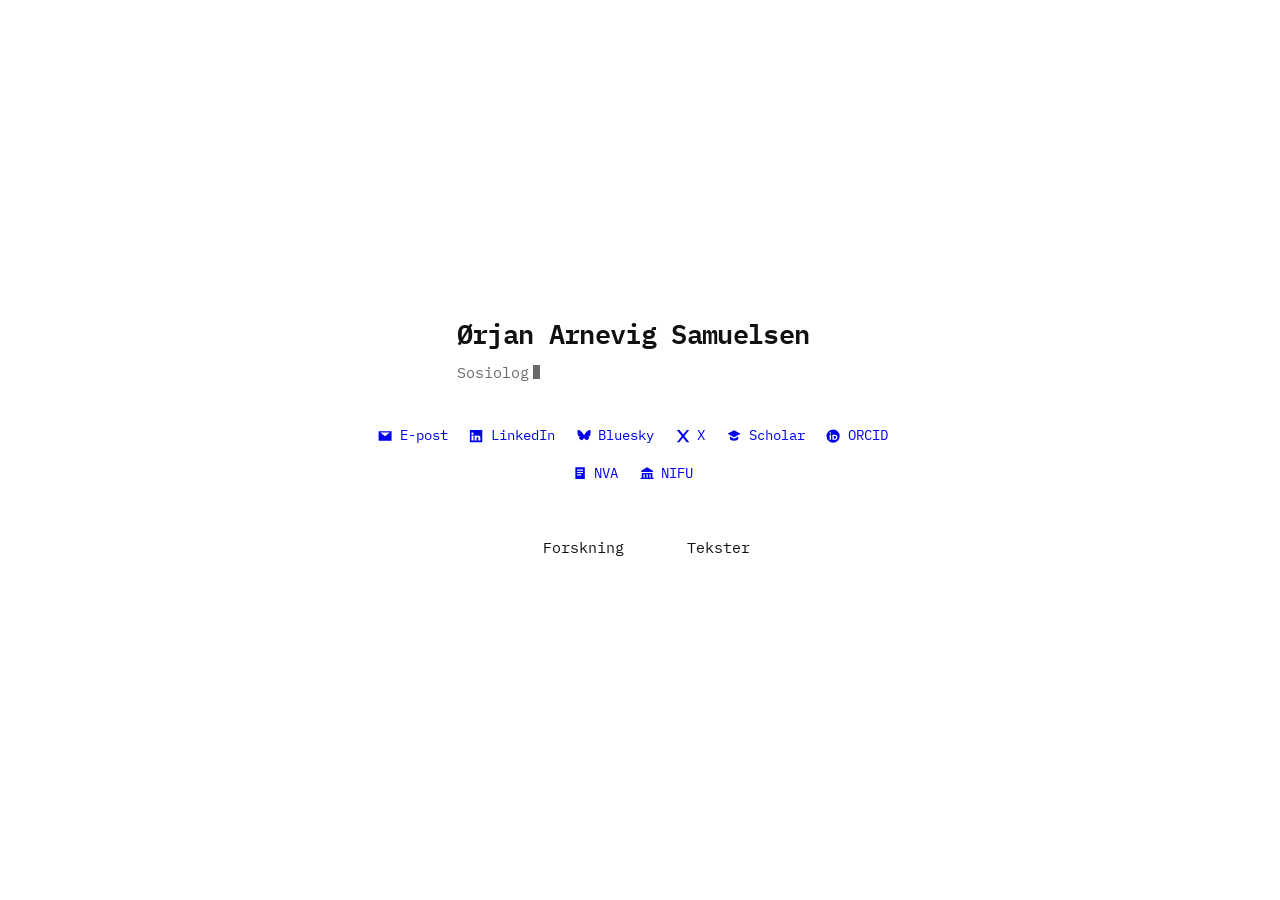
==== index.html @ 465e3c56 "Legg til nettsiden" ====
<!DOCTYPE html>
<html lang="no">
<head>
<meta charset="utf-8">
<meta name="viewport" content="width=device-width, initial-scale=1">
<meta name="color-scheme" content="light only">
<title>Ørjan Arnevig Samuelsen</title>
<meta name="description" content="Sosiolog. Forsker ved NIFU på skoleledelse, arbeidsmiljø i skolen og surveymetode.">

<link rel="preconnect" href="https://fonts.googleapis.com">
<link rel="preconnect" href="https://fonts.gstatic.com" crossorigin>
<link href="https://fonts.googleapis.com/css2?family=IBM+Plex+Mono:wght@400;500;600&display=swap" rel="stylesheet">

<style>
:root{
  color-scheme: light only;
  --papir: #ffffff;
  --blekk: #111111;
  --gra:   #6a6a6a;
  --bla:   #0000ee;
  --strek: #dcdcdc;
  --mono:  'IBM Plex Mono', ui-monospace, 'SFMono-Regular', Menlo, Consolas, monospace;
}

*{ box-sizing:border-box }

html, body{
  background:var(--papir) !important;
  color:var(--blekk) !important;
}
@media (prefers-color-scheme: dark){
  html, body{ background:var(--papir) !important; color:var(--blekk) !important }
  h1, p, .trigger{ color:var(--blekk) !important }
}
html{
  -webkit-text-size-adjust:100%;
  scrollbar-gutter:stable;   /* plassen til rullefeltet står alltid av, så
                                 innholdet ikke rykker sidelengs når det
                                 skrus av og på under bevegelsen */
}

body{
  margin:0;
  font-family:var(--mono);
  font-size:15px;
  line-height:1.7;
}

/* ---- Scenen ---- */
.stage{
  max-width:38em;
  margin:0 auto;
  padding:0 1.25rem 5rem;
  padding-top:calc(50vh - 9em);
  text-align:center;
  overflow:hidden;
  transition:padding-top .68s cubic-bezier(.19,.72,.22,1);
}
.stage.open{ padding-top:2.5rem }

/* Skinnen holder forsiden og teksten i samme kolonne.
   Når en tekst åpnes, flyttes hele kolonnen opp som ett stykke:
   forsiden går ut over kanten, teksten kommer opp i stedet. */
.rail{
  transition:transform .62s cubic-bezier(.5,.02,.3,1);
  will-change:transform;
}

/* ---- Tittelen ---- */
.masthead{ display:inline-block; text-align:left }

h1{
  font-size:21px;
  font-weight:600;
  letter-spacing:-.025em;
  line-height:1.35;
  margin:0;
}

.sub{
  font-size:14px;
  font-weight:400;
  color:var(--gra);
  margin:.55em 0 0;
}

.cursor{
  display:inline-block;
  width:.5em; height:.95em;
  background:var(--gra);
  vertical-align:-.12em;
  margin-left:.25em;
  animation:blink 1.1s steps(1) infinite;
}
@keyframes blink{ 50%{ opacity:0 } }

@media (min-width:560px){
  h1{ font-size:27px }
  .sub{ font-size:15px }
}

/* ---- Lenkerad ---- */
.links{
  margin:2.9em 0 0;
  padding:0;
  list-style:none;
  display:flex;
  flex-wrap:wrap;
  justify-content:center;
  gap:.9em 1.6em;
  font-size:13.5px;
}
.links a{
  color:var(--bla);
  text-decoration:none;
  display:inline-flex;
  align-items:center;
  gap:.55em;
  border-bottom:1px solid transparent;
}
.links a:visited{ color:var(--bla) }
@media (hover:hover){ .links a:hover{ border-bottom-color:var(--bla) } }
.links a:focus-visible{ outline:1px dotted var(--bla); outline-offset:3px }

.mark{ width:1.05em; height:1.05em; display:block; flex:none; fill:var(--bla) }

/* ---- Menyvalgene ---- */
.actions{
  margin:3.2em 0 0;
  padding:0;
  list-style:none;
  display:flex;
  flex-wrap:wrap;
  justify-content:center;
  gap:.8em 2.4em;
  font-size:15px;
}

.trigger{
  background:none;
  border:0;
  padding:0 0 0 1.8em;
  font:inherit;
  color:var(--blekk);
  cursor:pointer;
  position:relative;
}
.trigger::before{
  content:"\25B6";
  position:absolute;
  left:0;
  font-size:.78em;
  top:.2em;
  color:var(--bla);
  opacity:0;
  transition:opacity .12s;
}
.trigger[aria-expanded="true"]::before{ opacity:1 }
.trigger:focus-visible::before{ opacity:1 }
@media (hover:hover){ .trigger:hover::before{ opacity:1 } }
.trigger:focus-visible{ outline:1px dotted var(--blekk); outline-offset:4px }

/* ---- Panelene ---- */
.panel{
  display:none;
  opacity:0;
  transform:translateY(6px);
  transition:opacity .5s .12s, transform .5s .12s;
  padding-top:3em;
  text-align:left;
}
.panel.showing{ display:block }
.panel.shown{ opacity:1; transform:none }

.panel p{ margin:0 0 1.1em; max-width:60ch }
.panel a{ color:var(--bla) }
.panel a:visited{ color:#551a8b }

hr{ border:0; border-top:1px solid var(--strek); margin:0 0 2.6em }

.pub{ margin:0 0 1.4em }
.pub .t{ margin:0 }
.pub .m{ margin:0; color:var(--gra); font-size:13px }

/* Knapp som ser ut som en lenke. Brukes til tekster som ligger her,
   fordi en ekte lenke fanges opp av enkelte appvisninger. */
.lenke{
  background:none;
  border:0;
  padding:0;
  font:inherit;
  color:var(--bla);
  text-decoration:underline;
  cursor:pointer;
  text-align:left;
}
.lenke:focus-visible{ outline:1px dotted var(--bla); outline-offset:2px }

/* ---- Leseren: teksten overtar siden ---- */
.reader{
  display:none;
  text-align:left;
  padding-top:2.5rem;
}
.reader.vises{ display:block }

.tilbake{
  background:none;
  border:0;
  padding:0;
  font:inherit;
  font-size:13.5px;
  color:var(--bla);
  cursor:pointer;
  margin:0 0 3em;
}
.tilbake:hover{ text-decoration:underline }

.tekst{ display:none }
.tekst.vises{ display:block }

.tekst h2:focus{ outline:none }
.tekst h2{
  font-size:20px;
  font-weight:600;
  letter-spacing:-.02em;
  line-height:1.4;
  margin:0 0 .5em;
}
.tekst .kilde{
  color:var(--gra);
  font-size:13px;
  margin:0 0 2.6em;
}
.tekst p{ margin:0 0 1.2em; font-size:15.5px; line-height:1.85; max-width:34em }
.tekst .ingress{ font-weight:500 }

.tekst h3{
  font-size:15.5px;
  font-weight:600;
  margin:2.8em 0 1.1em;
  max-width:34em;
}

.tekst blockquote{
  margin:1.8em 0;
  padding-left:1.2em;
  border-left:2px solid var(--strek);
  color:var(--gra);
  max-width:34em;
}
.tekst blockquote p{ margin:0 }

.tekst sup{ font-size:.7em; vertical-align:super; line-height:0 }

.tekst .fot{
  margin-top:3em;
  padding-top:1.6em;
  border-top:1px solid var(--strek);
  max-width:34em;
}
.tekst .fot p{ font-size:13px; line-height:1.7; color:var(--gra); margin:0 0 .6em }
.tekst p:last-child{ margin-bottom:0 }

@media (prefers-reduced-motion:reduce){
  *{ animation:none !important; transition:none !important }
}
</style>
</head>
<body>

<main class="stage" id="stage">

  <div class="rail" id="rail">

  <!-- ============ FORSIDEN ============ -->
  <div class="forside" id="forside">

    <div class="masthead">
      <h1>Ørjan Arnevig Samuelsen</h1>
      <p class="sub">Sosiolog<span class="cursor"></span></p>
    </div>

    <ul class="links">

      <li><a href="mailto:samueelsen@gmail.com">
        <svg class="mark" viewBox="0 0 24 24" aria-hidden="true" fill-rule="evenodd">
          <path d="M1 4h22v16H1V4zm2.9 2L12 12.4 20.1 6H3.9z"/>
        </svg>
        E-post</a></li>

      <li><a href="https://www.linkedin.com/in/orjansamuelsen/" target="_blank" rel="noopener noreferrer">
        <svg class="mark" viewBox="0 0 24 24" aria-hidden="true" fill-rule="evenodd">
          <path d="M1.5 1.5h21v21h-21zM5.9 5.8a2 2 0 100 4 2 2 0 000-4zM4.2 11h3.5v8.4H4.2zm5.3 0h3.3v1.2c.5-.9 1.5-1.4 2.7-1.4 2.3 0 3.8 1.5 3.8 4v4.6h-3.5v-4.1c0-1.2-.5-1.8-1.4-1.8s-1.5.7-1.5 1.8v4.1H9.5z"/>
        </svg>
        LinkedIn</a></li>

      <li><a href="https://bsky.app/profile/sivertohn.bsky.social" target="_blank" rel="noopener noreferrer">
        <svg class="mark" viewBox="0 0 24 24" aria-hidden="true">
          <path d="M12 10.5C10.4 7.6 6.9 3.4 4 2.2 1.9 1.3.8 2.1.8 4.2c0 1.9.6 6.1 1 6.8.9 1.7 2.9 2.2 4.7 1.9-2.4.5-4.4 1.6-1.7 4.6 2.7 3 5.5.5 7.2-2.3 1.7 2.8 4.5 5.3 7.2 2.3 2.7-3 .7-4.1-1.7-4.6 1.8.3 3.8-.2 4.7-1.9.4-.7 1-4.9 1-6.8 0-2.1-1.1-2.9-3.2-2C17.1 3.4 13.6 7.6 12 10.5z"/>
        </svg>
        Bluesky</a></li>

      <li><a href="https://x.com/orjansamuelsen" target="_blank" rel="noopener noreferrer">
        <svg class="mark" viewBox="0 0 24 24" aria-hidden="true">
          <polygon points="1.5,1.5 6,1.5 22.5,22.5 18,22.5"/>
          <polygon points="18.5,1.5 22.5,1.5 5.5,22.5 1.5,22.5"/>
        </svg>
        X</a></li>

      <li><a href="https://scholar.google.com/citations?user=1qEn9ZQAAAAJ&amp;hl=no" target="_blank" rel="noopener noreferrer">
        <svg class="mark" viewBox="0 0 24 24" aria-hidden="true">
          <path d="M12 2 1 8l11 6 11-6z"/>
          <path d="M5 12.6v4.1c0 2 3.1 3.3 7 3.3s7-1.3 7-3.3v-4.1l-7 3.8z"/>
        </svg>
        Scholar</a></li>

      <li><a href="https://orcid.org/0009-0005-8776-2116" target="_blank" rel="noopener noreferrer">
        <svg class="mark" viewBox="0 0 24 24" aria-hidden="true" fill-rule="evenodd">
          <path d="M12 .8a11.2 11.2 0 100 22.4A11.2 11.2 0 0012 .8zM7.4 5.4a1.4 1.4 0 100 2.8 1.4 1.4 0 000-2.8zM6.2 9.6h2.4v8.8H6.2zm4.6 0h4c3 0 4.6 2 4.6 4.4s-1.8 4.4-4.6 4.4h-4zm2.4 2.1v4.6h1.4c1.7 0 2.6-.9 2.6-2.3s-.8-2.3-2.6-2.3z"/>
        </svg>
        ORCID</a></li>

      <li><a href="https://nva.sikt.no/research-profile/1423285" target="_blank" rel="noopener noreferrer">
        <svg class="mark" viewBox="0 0 24 24" aria-hidden="true" fill-rule="evenodd">
          <path d="M4 2h16v20H4V2zm3 4h10v2H7V6zm0 4h10v2H7v-2zm0 4h7v2H7v-2z"/>
        </svg>
        NVA</a></li>

      <li><a href="https://www.nifu.no/ansatte/orjan-arnevig-samuelsen/" target="_blank" rel="noopener noreferrer">
        <svg class="mark" viewBox="0 0 24 24" aria-hidden="true" fill-rule="evenodd">
          <path d="M12 2l10 6v2H2V8l10-6zM3 12h18v8h2v2H1v-2h2v-8zm3 2v6h2v-6H6zm5 0v6h2v-6h-2zm5 0v6h2v-6h-2z"/>
        </svg>
        NIFU</a></li>

    </ul>

    <ul class="actions">
      <li><button class="trigger" aria-expanded="false" aria-controls="p-forsk">Forskning</button></li>
      <li><button class="trigger" aria-expanded="false" aria-controls="p-tekst">Tekster</button></li>
    </ul>

    <!-- ============ FORSKNING ============
         Hentet fra NVA. Lenkene går til posten i NVA.
         Kopier en .pub-blokk per ny. Nyeste øverst. -->
    <section class="panel" id="p-forsk" hidden>
      <hr>

      <div class="pub">
        <p class="t">2025. <a href="https://nva.sikt.no/registration/019bdae6fde5-18e2efba-5dbe-42b9-8c44-8e5951d146d5" target="_blank" rel="noopener noreferrer">Barnehageansatte trives – men opplever stress og ønsker mer kompetanse</a></p>
        <p class="m">Rapport. Med Cay Gjerustad, Sara Esmaeeli, Elisabeth Brekke Stangeland og Karl Solbue Vika.</p>
      </div>
      <div class="pub">
        <p class="t">2025. <a href="https://nva.sikt.no/registration/019aa5970b3e-206e596e-d010-4e43-81a6-0ca9d37cfe15" target="_blank" rel="noopener noreferrer">TALIS Starting Strong Survey 2024 Hovedfunn fra den internasjonale rapporten</a></p>
        <p class="m">Rapport. Med Cay Gjerustad, Sara Esmaeeli, Elisabeth Brekke Stangeland og Karl Solbue Vika.</p>
      </div>
      <div class="pub">
        <p class="t">2025. <a href="https://nva.sikt.no/registration/01993df4eada-20f45372-9fcd-4d1d-96bc-001a4e670f71" target="_blank" rel="noopener noreferrer">Når skolen blir utrygg for de voksne. En studie av vold og trusler mot ansatte i skolen</a></p>
        <p class="m">Rapport. Med Elin Borg.</p>
      </div>
      <div class="pub">
        <p class="t">2025. <a href="https://nva.sikt.no/registration/0198cc969293-36be3188-1d67-40b2-885c-ac6a2b04ffbc" target="_blank" rel="noopener noreferrer">Spørsmål til Skole-Norge: Evaluering av fagfornyelsen. Analyser og resultater fra Utdanningsdirektoratets spørreundersøkelse til lærere høsten 2024</a></p>
        <p class="m">Rapport. Med Ann Cecilie Bergene og Nora Sønstelie.</p>
      </div>
      <div class="pub">
        <p class="t">2025. <a href="https://nva.sikt.no/registration/0198cc4fa6ff-8ef3b373-578b-40ab-b264-7c646c5d2769" target="_blank" rel="noopener noreferrer">Spørsmål til Skole-Norge. Analyser og resultater fra Utdanningsdirektoratets spørreundersøkelse til skoler og skoleeiere høsten 2024</a></p>
        <p class="m">Rapport. Med Ann Cecilie Langgård Bergene, Maria Njølstad Vonen, Hajra Tahir, Eli Tronsmo, Nora Sønstelie, Katarina Hodal, Torstein de Besche og Christina Vogsted Drange.</p>
      </div>
      <div class="pub">
        <p class="t">2025. <a href="https://nva.sikt.no/registration/0198cc3be5a1-08b338e3-6a81-43b9-94f7-1e3dc51a631f" target="_blank" rel="noopener noreferrer">Spørsmål til Skole-Norge. Analyser og resultater fra Utdanningsdirektoratets spørreundersøkelse til skoler og skoleeiere våren 2025</a></p>
        <p class="m">Rapport. Med Ann Cecilie Langgård Bergene, Maria Njølstad Vonen, Christina Vogsted Drange, Nora Sønstelie, Torstein de Besche og Cathrine Pedersen.</p>
      </div>
      <div class="pub">
        <p class="t">2024. <a href="https://nva.sikt.no/registration/0198cc757085-b0b2be97-ff5d-424e-86c8-82dc6cf6aa0e" target="_blank" rel="noopener noreferrer">Overgang til opplæring i bedrift. Tredje delrapport fra evalueringen av fagfornyelsen yrkesfag</a></p>
        <p class="m">Rapport. Med Asgeir Skålholt, Nina Aakernes, Silje Andresen, Jorunn Dahlback, Rebecca Gleditsch, Otto Sevaldson Lillebø, Rønnaug H. Lyckander, Rebekka Ravn Lysvik, Torgeir Nyen, Inger Vagle og Hedvig Johannesen.</p>
      </div>
      <div class="pub">
        <p class="t">2024. <a href="https://nva.sikt.no/registration/0198cc7088ef-d01354a6-a124-465f-b91f-4471d3433a3a" target="_blank" rel="noopener noreferrer">Spørsmål til Skole-Norge våren 2024</a></p>
        <p class="m">Rapport. Med Ann Cecilie Bergene, Hajra Tahir, Maria Njølstad Vonen, Torstein de Besche og Christina Vogsted Drange.</p>
      </div>
      <div class="pub">
        <p class="t">2024. <a href="https://nva.sikt.no/registration/0198cc697460-f8decf7e-eeff-46f6-817c-30476156da22" target="_blank" rel="noopener noreferrer">Deltakerundersøkelsen for barnehage- og skoleledere 2024. Resultater fra en spørreundersøkelse til deltakere i den modulbaserte videreutdanningen for ledere i 2023–2024</a></p>
        <p class="m">Rapport. Med Berit Lødding, Ann Cecilie Bergene og Hajra Tahir.</p>
      </div>
      <div class="pub">
        <p class="t">2024. <a href="https://nva.sikt.no/registration/0198cc4c506a-8bf6829b-7537-4d16-9200-91a2807fec43" target="_blank" rel="noopener noreferrer">Vilkår for inkluderende opplæring: Sluttrapport fra prosjektet Forskning på opplæringstilbud til nyankomne elever</a></p>
        <p class="m">Rapport. Med Berit Lødding, Marianne Takvam Kindt, Frida Felicia Vennerød-Diesen, Gunhild Tveit Randen, Jens Brandi Grøgaard og Hajra Tahir.</p>
      </div>
      <div class="pub">
        <p class="t">2023. <a href="https://nva.sikt.no/registration/0198cc93e47d-7b8e3bc0-cf52-48d0-b509-b93efa53f4af" target="_blank" rel="noopener noreferrer">Deltakerundersøkelsen for barnehageledere 2022: Resultater fra en spørreundersøkelse til deltakere på styrerutdanningen</a></p>
        <p class="m">Rapport. Med Ann Cecilie Bergene.</p>
      </div>
      <div class="pub">
        <p class="t">2023. <a href="https://nva.sikt.no/registration/0198cc8c85fb-25fc6bc6-1e47-4eee-9b8b-013269fddfbd" target="_blank" rel="noopener noreferrer">Spørsmål til Skole-Norge: Analyser og resultater fra Utdanningsdirektoratets spørreundersøkelse til skoler og skoleeiere høsten 2023</a></p>
        <p class="m">Rapport. Med Ann Cecilie Bergene, Hajra Tahir, Maria Njølstad Vonen, Stephan Daus og Torstein  de Besche.</p>
      </div>
      <div class="pub">
        <p class="t">2023. <a href="https://nva.sikt.no/registration/0198cc688a57-ff46b1c0-6c69-49d6-b7ae-e5733a5535fa" target="_blank" rel="noopener noreferrer">Deltakerundersøkelsen for barnehagelærere 2023: Resultater fra spørreundersøkelser til deltakere på videreutdanningstilbud</a></p>
        <p class="m">Rapport. Med Ann Cecilie Bergene.</p>
      </div>
      <div class="pub">
        <p class="t">2023. <a href="https://nva.sikt.no/registration/0198cc5c5a85-53524c8b-e763-4191-a81a-34b0b6595041" target="_blank" rel="noopener noreferrer">Deltakerundersøkelsen for barnehage- og skoleledere 2023: Resultater fra en spørreundersøkelse til deltakerne i den modulbaserte videreutdanningen for ledere i 2022–2023</a></p>
        <p class="m">Rapport. Med Berit Lødding, Ann Cecilie Bergene, Cay Gjerustad og Karl Solbue Vika.</p>
      </div>
      <div class="pub">
        <p class="t">2023. <a href="https://nva.sikt.no/registration/0198cc5ad11c-fd6c0cf3-19c7-400f-93a8-61ade15d63e0" target="_blank" rel="noopener noreferrer">Deltakerundersøkelsen for lærere 2023: Resultater fra spørreundersøkelser til deltakere på videreutdanningstilbud i strategien Kompetanse for kvalitet</a></p>
        <p class="m">Rapport. Med Cathrine Pedersen og Frida Felicia Vennerød-Diesen.</p>
      </div>
      <div class="pub">
        <p class="t">2023. <a href="https://nva.sikt.no/registration/0198cc593705-20b99a20-d059-4b22-90a6-fb471dc9075b" target="_blank" rel="noopener noreferrer">Fravær som vekker bekymring: Skoleeieres og skolelederes inntrykk og forståelse av fraværssituasjonen i Skole-Norge</a></p>
        <p class="m">Rapport. Med Ann Cecilie Bergene, Karl Solbue Vika, Brit Lynnebakke, Maria Njølstad Vonen og Rønnaug H. Lyckander.</p>
      </div>
      <div class="pub">
        <p class="t">2023. <a href="https://nva.sikt.no/registration/0198cc4f6fd0-f11a7014-ea57-40f8-a2f7-f9c53e1d5fee" target="_blank" rel="noopener noreferrer">Utvikling av pedagogisk praksis? Oppfølgingsundersøkelse halvannet år etter gjennomført videreutdanning blant barnehagelærere, lærere og yrkesfaglærere</a></p>
        <p class="m">Rapport. Med Berit Lødding, Ann Cecilie Bergene, Cathrine Pedersen og Rønnaug H. Lyckander.</p>
      </div>
      <div class="pub">
        <p class="t">2023. <a href="https://nva.sikt.no/registration/0198cc4c57e5-7607eeb5-de48-4b88-aff4-a79c6520980f" target="_blank" rel="noopener noreferrer">Deltakerundersøkelsen for yrkesfaglærere 2023: Resultater fra en spørreundersøkelse til deltakere på videreutdanningstilbud i strategien Yrkesfaglærerløftet</a></p>
        <p class="m">Rapport. Med Rønnaug H. Lyckander.</p>
      </div>
      <div class="pub">
        <p class="t">2023. <a href="https://nva.sikt.no/registration/0198cc3fbf94-3820daf7-46e5-4900-ab7c-d0af552fe2eb" target="_blank" rel="noopener noreferrer">Deltakerundersøkelsen for den nasjonale rektorutdanningen 2022: Resultater fra en spørreundersøkelse til deltakere på rektorutdanningen</a></p>
        <p class="m">Rapport. Med Karl Solbue Vika, Rønnaug H. Lyckander, Ann Cecilie Bergene og Cay Gjerustad.</p>
      </div>
      <div class="pub">
        <p class="t">2023. <a href="https://nva.sikt.no/registration/0198cc3d2251-2632d4bb-d8c9-4c3d-8587-e22548b46865" target="_blank" rel="noopener noreferrer">Spørsmål til Skole-Norge: Analyser og resultater fra Utdanningsdirektoratets spørreundersøkelse til skoler og skoleeiere våren 2023</a></p>
        <p class="m">Rapport. Med Ann Cecilie Bergene, Stephan Daus, Rønnaug H. Lyckander, Karl Solbue Vika og Torstein de Besche.</p>
      </div>
      <div class="pub">
        <p class="t">2022. <a href="https://nva.sikt.no/registration/0198cc7e7bc7-3113d083-bcbb-42b7-b04c-b4544cf91d81" target="_blank" rel="noopener noreferrer">Deltakerundersøkelsen for barnehagelærere 2022: Resultater fra spørreundersøkelser til deltakere på videreutdanningstilbud</a></p>
        <p class="m">Rapport. Med Ann Cecilie Bergene og Karl Solbue Vika.</p>
      </div>
      <div class="pub">
        <p class="t">2022. <a href="https://nva.sikt.no/registration/0198cc614743-e5025db8-5c58-49c5-880e-9572b96d92d7" target="_blank" rel="noopener noreferrer">Spørsmål til Skole-Norge: Analyser og resultater fra Utdanningsdirektoratets spørreundersøkelse til skoler og skoleeiere høsten 2022</a></p>
        <p class="m">Rapport. Med Ann Cecilie Bergene, Magnus Eliasson Stubhaug, Karl Solbue Vika og Vegard Sjurseike Wiborg.</p>
      </div>
      <div class="pub">
        <p class="t">2022. <a href="https://nva.sikt.no/registration/0198cc548d3e-ca5a8885-0d85-4abb-9fbd-1b95be677505" target="_blank" rel="noopener noreferrer">Deltakerundersøkelsen for barnehage- og skoleledere 2022: Resultater fra en spørreundersøkelse til deltakerne i den modulbaserte videreutdanningen for ledere i 2021–2022</a></p>
        <p class="m">Rapport. Med Ann Cecilie Bergene, Berit Lødding og Karl Solbue Vika.</p>
      </div>
      <div class="pub">
        <p class="t">2022. <a href="https://nva.sikt.no/registration/0198cc4ec107-94c23c32-2731-4930-89f2-6b20aae3d231" target="_blank" rel="noopener noreferrer">Deltakerundersøkelsen for lærere 2022: Resultater fra spørreundersøkelser til deltakere på videreutdanningstilbud</a></p>
        <p class="m">Rapport. Med Tora Kjærnes Knutsen, Karl Solbue Vika og Cay Gjerustad.</p>
      </div>
      <div class="pub">
        <p class="t">2022. <a href="https://nva.sikt.no/registration/0198cc4c0f68-5335fed0-a605-4c6e-99a7-195e50d2f5fb" target="_blank" rel="noopener noreferrer">Deltakerundersøkelsen for yrkesfaglærere 2022: Resultater fra spørreundersøkelser til deltakere på videreutdanningstilbud</a></p>
        <p class="m">Rapport. Med Cathrine Pedersen, Karl Solbue Vika og Cay Gjerustad.</p>
      </div>

      <div class="pub">
        <p class="t">2021. <a href="https://nva.sikt.no/registration/0198cc66b1b1-cf7d2355-6ac2-4d5b-9b67-ec4bc2881e48" target="_blank" rel="noopener noreferrer">Handling og endring : En handlingsteoretisk syntese og diskusjon av Habermas sin teori om den kommunikative handling og Bourdieu sin teori om habitus</a></p>
        <p class="m">Masteroppgave i sosiologi, Universitetet i Agder.</p>
      </div>
      <div class="pub">
        <p class="t">2019. <a href="https://nva.sikt.no/registration/01a070902b95-f8a5c523-caab-4474-977e-51e68323309b" target="_blank" rel="noopener noreferrer">Hvordan kan synkende fruktbarhet forstås ut fra generell sosiologisk teori?</a></p>
        <p class="m">Bacheloroppgave i sosiologi, Universitetet i Agder.</p>
      </div>

      <p style="margin-top:2em">Fullstendig liste i <a href="https://nva.sikt.no/research-profile/1423285" target="_blank" rel="noopener noreferrer">NVA</a>.</p>
    </section>

    <!-- ============ TEKSTER ============
         Ligger teksten her: <button class="lenke" data-tekst="id-en">
         Står den et annet sted:  <a href="https://..." target="_blank" rel="noopener noreferrer"> -->
    <section class="panel" id="p-tekst" hidden>
      <hr>

      <div class="pub">
        <p class="t">2022. <a href="https://sosiologen.no/debatt/eggehvite-og-eggeplomme/" target="_blank" rel="noopener noreferrer">Eggehvite og eggeplomme</a></p>
        <p class="m">Sosiologen, innlegg. <button class="lenke" data-tekst="eggehvite-og-eggeplomme">Les her</button></p>
      </div>
      <div class="pub">
        <p class="t">2022. <a href="https://sosiologen.no/debatt/den-teorilose-sosiologien/" target="_blank" rel="noopener noreferrer">Den teoriløse sosiologien</a></p>
        <p class="m">Sosiologen, kronikk. <button class="lenke" data-tekst="teorilose-sosiologien">Les her</button></p>
      </div>
    </section>

  </div><!-- /forside -->

  <!-- ============ LESEREN ============
       Én <article> per tekst. id-en er adressen:
       orjansamuelsen.no/#om-a-telle -->
  <div class="reader" id="reader">
    <button class="tilbake" id="tilbake">&#8592; Tilbake</button>

    <article class="tekst" id="teorilose-sosiologien">
      <h2>Den teoriløse sosiologien</h2>
      <p class="kilde">2022. Sosiologen, kronikk.</p>

      <p class="ingress">Mangel på teoriutvikling i norsk sosiologi er et stort problem. Problemorientert empirisme, økende fragmentering og dagens tellekantsystem er noen av grunnene til at teoriutvikling er nærmest umulig. Det er på tide at det skjer noe.</p>

      <p>Vi trenger mer teori i norsk sosiologi. I 2009 besluttet Norges forskningsråd å oppnevne et særskilt panel for en helhetlig evaluering av norsk sosiologi. Den gang ble man kraftig kritisert for å undergrave sosiologisk teoriutvikling til fordel for såkalt problemorientert empirisme.</p>

      <p>Åtte år senere, i 2017, bestemte Norges forskningsråd igjen å oppnevne et panel for en fornyet gjennomgang av sosiologien og for å følge opp den foregående evalueringen. Det viste seg imidlertid at svært lite hadde endret seg. Norsk sosiologi er rett og slett pinlig svake når det kommer til teori og teoriutvikling.</p>

      <p>Gjør det noe da? Hvorfor er teori så viktig? Først og fremst er teori viktig fordi det gir oss muligheten til å begripe den virkeligheten vi er en del av. Teori gjør det nemlig mulig å konstruere lover, utarbeide prinsipper og registrere regelmessigheter. Teori tilbyr rett og slett en oversikt og en mening til det empiriske kaoset vi lever i, den hjelper oss å se. Uten teori kan knapt vitenskapen klassifiseres som noe mer enn en ansamling eksperimentelle resultater.</p>

      <h3>Problemorientert empirisme</h3>

      <p>Slik jeg ser det er hovedutfordringen med norsk sosiologi i dag at alt for lite forskning kan sies å være relevant for sosiologi som fag.</p>

      <p>Intensjonen er nemlig ikke alltid å komme med disiplinrelevante forskningsspørsmål, men å komme med forskningsspørsmål som er av samfunnsmessig nytte, fra et velferdsstatlig perspektiv, og som forhåpentligvis bidrar til å løse konkrete sosiale problemer. At dette ikke alene vekker større furore, fatter jeg ikke. Man er så opptatt av at forskningen skal være dagsaktuell og kunne anvendes til noe positivt at utviklingen av sosiologi som vitenskapelig disiplin havner i bakleksa.</p>

      <p>Kunnskap som indirekte kan bidra til å løse sosiale problemer er vel og bra, men kunnskap er kunnskap, selv om ingen sosiale problemer blir løst. Ikke for å glemme at det også gjerne er vanskelig å i dag konkret definere hva slags kunnskap som i fremtiden mulig kan bidra til å løse sosiale problemer, ja hva et sosialt problem i det hele tatt er. Det er kunnskapen i seg selv som bør ilegges et utilitaristisk preg, ikke kunnskapens samfunnsmessige anvendbarhet.</p>

      <p>Det er kanskje først og fremst den norske sosiologen Vilhelm Aubert (1922–1988) som bør ha skylden for at den desidert største retningen innen norsk sosiologi i dag er problemorientert empirisme. Aubert er kjent for å være opptatt av viktigheten av strenge predikasjoner, sanseerfaring og generell nærhet til samfunnet. Problemene til sosiologien skulle stamme fra utenfor selve forskningsmiljøet, mente han (Kalleberg, 2000). Se eksempelvis dette sitatet:</p>

      <blockquote><p>The aim is frequently to correct something that is unfortunate, dangerous, inefficient, unjust – or to support some existing condition which is threatened, such as stable democracy and rule of law (Aubert, 1985, s. 116, sitert i Kalleberg, 2000, s. 404–405).</p></blockquote>

      <p>Dette er sjokkerende nok i seg selv. Ingen ønsker seg en abstrakt sosiologi totalt løsrevet fra virkeligheten, men det er også viktig å huske på at samfunnet først og fremst skal være et objekt for undersøkelse og ikke motsatt. Samfunnet skal ikke ha innflytelse over sosiologien sine valg av metoder, teorier eller forskningsspørsmål. I det minste ikke på en åpenbar måte.</p>

      <p>Når sosiologisk forskning nærmest utelukkende reduseres ned til å kun omfavne et sterkt begrenset historisk og geografisk område, såkalte bindestrekssosiologier, er det ikke veldig overraskende at man sitter igjen med både fragmentering og en mangel på total forståelse av hva det sosiale faktisk innebærer. Historisk kjennetegnes jo sosiologien av at den tar for seg hva som skjer på tvers av tid og rom, på tvers av institusjoner og på tvers av sektorer, at den nettopp ikke sier seg fornøyd med å kun undersøke enkeltinstitusjoner eller enkeltsektorer.</p>

      <h3>En lite produktiv definisjon</h3>

      <p>Når det kommer til hva teori er, finner man en nokså vanlig og innarbeidet definisjon hos Jeffrey Alexander. Alexander (1987, s. 2) definerer teori som en generalisering adskilt fra detaljer, altså som en abstraksjon adskilt fra en konkret case. Problemet med en slik definisjon, som alt for mange ser ut til å se bort fra, er at beskrivelser av en konkret case, for eksempel hva presidenten i Chrysler gjør, konsekvent ikke blir definert som teori. Det er kun når man ser på hva presidenter i bilselskaper gjør, i flertall, at teori på magisk vis oppstår.</p>

      <p>Så klart en beskrivelse av hva presidenten i Chrysler gjør er teori. Det er ikke mulig å hevde noe annet så lenge du ikke også tar til orde for at vi mennesker har en form for ikke-teoretisk «ren» tilgang til virkeligheten. Alexander sin definisjon legger begrensninger for teoriutvikling ved at han indirekte tar til orde for at man ikke skal kunne stille spørsmål omkring enkeltstående deler av virkeligheten. Hva presidenten i Chrysler gjør bør med andre ord tas for gitt.</p>

      <p>Rent teoretisk bør den enkeltstående casen være like interessant som de mange. Et lite avvik er i utgangspunktet nok til å motbevise en hel teori. Når den teoretiske forståelsen derimot nærmest utelukkende defineres ut fra numerisk hyppighet, og ikke også ut fra de kvalitative egenskapene ved de enkeltstående delene, reduserer man det teoretiske ambisjonsnivået betraktelig. Resultatet er som oftest en utmagret teori skapt for å kunne muliggjøre en dekning av så mange som mulig. Små avvik blir sett på som uforståelige og avfeid som individuelle, eller enda verre, subjektive forskjeller.</p>

      <p>Teoretisering handler altså ikke kun om numerisk hyppighet, men også om dens kvalitative innhold, altså selve tolkningen eller persepsjonen av det empiriske objektet. Den opprinnelige misnøyen mot «stor» teori var først og fremst rettet mot dens rigide egenrådige form og mangel på presisjon. Løsningen på dette er imidlertid ikke å slutte med teoriutvikling, men å finne bedre teoretiske løsninger.</p>

      <h3>Teori eller empiri?</h3>

      <p>Det er hovedsakelig utvikling av ny teori som fører faget sosiologi fremover. Slik jeg ser det er teori viktigere enn empiri i den forstand at teoretiske forståelser, uansett hvor uriktige de er, alltid vil tilby menneskeheten mer enn en fasit som ingen forstår. Dette betegner en realitet som vitenskapen aldri vil komme unna, uansett hvor mye den forsøker. Jo lavere abstraksjonsnivå man befinner seg på, jo mindre er det også mulig å forstå. Det kan godt være den teoretiske forståelsen man disponerer er totalt feil, men det representerer i det minste en forståelse, eller verdensanskuelse om du vil, og ikke et teoretisk tomrom.</p>

      <p>Man kan gjerne, som empirikere ofte gjør, hevde at teori er meningsløs uten en fot i virkeligheten. Problemet er bare at det har en mening i den forstand at det representerer en de facto forståelse. Du kan si det er så meningsløst du bare vil, men det hjelper ikke når folk tror på det.<sup>1</sup> Det er også, blant annet derfor, teoriutvikling er så utrolig viktig. Man bør nemlig ikke si seg fornøyd med den teoretiske forståelsen man til enhver tid besitter.</p>

      <p>Som Archer (1995, s. 30) blant annet har påpekt er det empiristiske synet på at kunnskap utelukkende oppnås gjennom sanseerfaringer beviselig feil. Mennesker som reflekterende vesener er ikke empirikere, snarere tvert imot, noe som innebærer at empirisme heller ikke er den tilstrekkelige måten å forstå mennesker på. Vi er nemlig langt mer enn enkle produkter av andre sine sanser.</p>

      <p>Når sosiologien blir såpass empirisk ensrettet som den er i dag reduserer man aksjonsradiusen hvor det er mulig å stille kritiske og interessante spørsmål. Resultatet er som oftest en grå, kjedelig og forutsigbar vitenskapelig disiplin. Jeg er på ingen måte den første som sier det. Dette er ikke et problem som oppstod i går. Når skal det skje noe?</p>

      <p>Mangel på teoriutvikling er dog ikke bare et norsk fenomen, men også et internasjonalt problem. Dagens generasjon sosiologer befinner seg i en svært annerledes verden enn sine forgjengere. Ideene bak det vi kaller moderne sosiologisk teori i dag, som eksempelvis fransk strukturalisme og poststrukturalisme som Bourdieu og Foucault, er over 50 år gamle (Lizardo, 2020). Moderne sosiologisk teori er knapt noe som eksisterer i det hele tatt.</p>

      <p>Masterstudenter vil også i mange tilfeller bli frarådet å skrive rene teoretiske masteroppgaver i sosiologi, ofte også med ganske god grunn. Dette fordi man, dersom man er uheldig og blir tildelt «feil» sensor, kan risikere en svært svak karakter utelukkende fordi man har skrevet en ren teoretisk oppgave. Ikke for å glemme hvilken ulempe man setter seg selv i på arbeidsmarkedet når graden er fullført og oppgaven er levert. Det er jo ikke slik at det akkurat flommer over av vitenskapelige posisjoner for teoriinteresserte sosiologer. Selv høyt anselige vitenskapelige institutter har i dag problemer med å se verdien i teoretisk kompetanse.</p>

      <h3>Sosiologi i praksis</h3>

      <p>Det skal sies at den gjengse empiriker på ingen måte opererer uten teoretiske begreper og kategorier i utforskningen av den empiriske verden. Utfordringen er likevel at man ofte må ta disse begrepene og kategoriene for gitt for at empirisk forskning i det hele tatt skal være mulig. Man kan nemlig ikke problematisere alt. En teoretiker derimot har ikke de samme begrensningene.</p>

      <p>Men empiri kan jo brukes til å falsifisere teoretiske antagelser? Ja, absolutt. Problemet er bare at man svært sjeldent erstatter det teoretiske tomrommet som naturlig nok må oppstå i kjølvannet av enhver falsifisering. Intensjonen er jo som oftest ikke å konstruere en ny og forbedret helhetlig teoretisk forståelse, men å identifisere hull ved den bestående forståelsen.</p>

      <p>En såkalt abduktiv tilnærming, med fokus på produktive anomalier, slik den skisseres hos Vassenden (2018), kan sees på som en delvis løsning. Dette fordi fokuset eksplisitt er på den teoretiske erkjennelsen. Det er også en slik tilnærming jeg selv mener man bør ta i bruk når det kommer til ren teoriutvikling. Dette fordi man aktivt søker å forbedre og erstatte de bestående teoretiske antagelsene man til enhver tid besitter, i motsetning til å kun falsifisere dem. Som Swedberg (2016) sier: før teori kommer teoretisering.</p>

      <p>Jeg mener sosiologien bør legge til rette for at man skal kunne stille interessante, intrikate og dristige spørsmål ved det mest sosialt grunnleggende. Dagens paradigme hindrer dette i stor grad. Målet er jo ny erkjennelse, ny viten. Mange vil kanskje si det er mot vitenskapens etos, men jeg er nok ikke den første som har tatt meg selv i å si «dette visste jeg fra før» etter å ha lest empirisk forskning.</p>

      <p>Det er således langt på overtid at vi snakker om verdien av vitenskap, dens grad av originalitet og nyskapenhet. Vi publiserer som aldri før, men får vi bedre kvalitet av det? De økende kravene til publisering og sitering er empirismens beste håndlanger. Teoretikere trenger nemlig tid, mye tid. Originalitet belønnes, etter min mening, ikke i tilstrekkelig grad. Dagens tellekantsystem og finansieringsordninger med fokus på oppdragsforskning og ekstern finansiering favoriserer ikke bare empirisk forskning over teoriutvikling, men også produksjon over kvalitet. Ny viten er noe som må skapes, ikke noe man kan planlegge for så å bare gjøre. Dette gjelder like mye empirisk forskning som teoriutvikling. For at dette skal være mulig trenger man tid, kreativitet og ikke minst forskningsfrihet.</p>

      <p>At det i det hele tatt i Norge i 2022 er behov for å understreke viktigheten av teori i en vitenskapelig disiplin som sosiologi i en kronikk som dette er trist og burde ikke være nødvendig. Jeg mener på ingen måte at vi bør slutte med empirisk forskning, men at teori og teoriutvikling bør være en særs viktig del av enhver vitenskapelig disiplin som ønsker å bli tatt seriøst. Sosiologer bør ikke reduseres til enkle samfunnsforskere. Vi er mye mer enn det.</p>

      <div class="fot">
        <p>Takk til Sivert Skålvoll Urstad og Gunnar Helle for kommentarer til kronikken.</p>
        <p>1. Dette må imidlertid ikke sees på som et argument mot empirisk etterprøving, men heller som et argument for teoriutvikling.</p>
        <p>Referanser: Aakvaag (2008, 2010), Alexander (1987), Archer (1995), Forskningsrådet (2010, 2018), Hagen og Gudmundsen (2011), Kalleberg (2000), Lizardo (2020), Swedberg (2012, 2016), Vassenden (2018). Fullstendig referanseliste i <a href="https://sosiologen.no/debatt/den-teorilose-sosiologien/" target="_blank" rel="noopener noreferrer">originalen hos Sosiologen</a>.</p>
      </div>
    </article>

    <article class="tekst" id="eggehvite-og-eggeplomme">
      <h2>Eggehvite og eggeplomme</h2>
      <p class="kilde">2022. Sosiologen, innlegg.</p>

      <p class="ingress">Svar på Henriette Lauvhaug Nybakke og Stine Agnete Ingebrigtsen sin kritikk av kronikken «Den teoriløse sosiologien».</p>

      <p>I sitt <a href="https://sosiologen.no/debatt/har-teori-mer-verdi-enn-empiri/" target="_blank" rel="noopener noreferrer">motsvar</a> til kronikken min uttrykker stipendiatene Henriette Lauvhaug Nybakke og Stine Agnete Ingebrigtsen at de ble provoserte over det de karakteriserer som <em>en nådeløs kritikk av den problemorienterte empirismen og bindestrekssosiologien</em>. Til dette vil jeg si at jeg setter stor pris på engasjementet deres og for at kronikken min faktisk klarte å vekke litt følelser og ikke ble forbigått i stillhet. Dette er likevel det eneste ved teksten deres jeg klarer å sette pris på.</p>

      <p>Nybakke og Ingebrigtsen reagerer blant annet på at jeg stiller teori og empiri opp mot hverandre som om det er en konkurranse. Men er det ikke det da? Teori står jo til soleklart tap? Hvor mange sosiologer er det i dag som arbeider med teoriutvikling? Empirikerne vinner på alle mulige kalkulerbare parametere. Det er bare å gratulere.</p>

      <p>Nybakke og Ingebrigtsen peker videre på at vi trenger både teori og empiri. No shit, Sherlock? Jeg har aldri tatt til orde for at sosiologi kun bør bestå av teori. For å fortsette på deres metafor: <em>det blir ikke et helt egg uten eggehvite og eggeplomme, selv om du liker eggehviten best</em>. Sett bort fra det åpenbare faktum at teori selvsagt burde få æren av å få være den mer spennende og fargerike eggeplommen, og ikke bli tildelt den kjedelige og litt trauste eggehviten, er jeg på ingen måte uenig i dette.</p>

      <p>Utfordringen er bare at det i dag knapt eksisterer eggehvite, altså teori eller teoriutvikling, i det hele tatt. Vi drukner nemlig i empiri. En slik idealistisk og virkelighetsfjern relativisering, som jeg opplever at Nybakke og Ingebrigtsen holder på med i sitt motsvar, hadde gjort selv det franske borgerskapet stolt. Kronikken min var ment som et aktivistisk bidrag og som en kritikk av den faktiske tilstanden innad norsk sosiologi anno 2022, og ikke som et bidrag i en metadiskusjon à la teori versus empiri.</p>

      <p>«Hvis en slavisk følger den ene uten å inkludere den andre går en glipp av noe», skriver Nybakke og Ingebrigtsen. Helt enig. Der empiriløs teori er tom og teoriløs empiri er blind, er det vel ikke urimelig å karakterisere norsk sosiologi som i alle fall litt svaksynt?<sup>1</sup></p>

      <p>Relativiseringen til Nybakke og Ingebrigtsen stopper imidlertid ikke der. De spør seg også om ikke hva som er interessant for et fagfelt til en viss grad er subjektivt. <em>Hvem</em> skal ha den makten, spør de. Hørte jeg riktig? Hvem? Den makten skal selvsagt tilfalle det beste faglige argumentet. <em>Hvem</em> som kommer med dette, bør være totalt irrelevant.</p>

      <p>Det overrasker meg videre at Nybakke og Ingebrigtsen anser abstrakte teorier som mer forvirrende enn å finne frem i mylderet av motsigende konkrete empiriske resultater. Men hver sin smak.</p>

      <p>Jeg kan dog langt på vei si meg enig med Nybakke og Ingebrigtsen i deres antydning, slik jeg tolker det, at teoriutvikling innebærer stor fallhøyde. Det er riktig at det ofte er en tynn linje mellom genialitet og galskap. Likevel, det betyr ikke at vi bør frastå fra å begi oss ut på en slik risikabel og eksotisk utflukt. Det er jo nettopp her potensialet ligger. Nybakke og Ingebrigtsen virker derimot å heller foretrekke å sitte hjemme i trygge omgivelser og skåle til middelmådigheten. Igjen, hver sin smak.</p>

      <p>Nybakke og Ingebrigtsen tar også til orde for at det ikke er noen forskjell mellom disiplinrelevante forskningsspørsmål og forskningsspørsmål som først og fremst søker å løse konkrete sosiale problemer.</p>

      <p>«Sosiologi er læren om samfunnet», skriver de. Jasså? Samfunnsvitenskap er kanskje læren om samfunnet. Sosiologi derimot, er fundert på ideen om at det er noe særegent ved det sosiale som skiller seg fra eksempelvis det psykologiske eller det biologiske. Sosiologer sin hovedoppgave er således, etter min mening, å bidra til en utvidet forståelse av det sosiale, ikke å skape en bedre verden. Vi er ikke politikere. Selvsagt, en tilstrekkelig tro på vitenskapelig kunnskap vil alltid, med litt velvilje, kunne tolkes som et samfunnsmessig gode.</p>

      <h3>Den problemorienterte empirismen og bindestrekssosiologien</h3>

      <p>Nybakke og Ingebrigtsen hevder videre at bindestrekssosiologien bidrar til å skape en helhetlig forståelse av det sosiale. På hvilken måte da? Jeg forstår ikke hvordan dette er mulig å hevde. Det er først og fremst sosiologer hvis kjennetegn <em>ikke</em> konsentrerer seg kun om isolerte bindestreker, men tar for seg det <em>generelle</em> ved det sosiale, som eksempelvis Bourdieu, Habermas, Giddens, Foucault, Durkheim, Marx, Weber, Merton, Parsons, Berger og Luckmann, Beck og Elster, som utvilsomt har bidratt mest til faget sosiologi som helhet.</p>

      <p>Nybakke og Ingebrigtsen skriver også at de ønsker en begrunnelse på hvorfor forskningen i norsk sosiologi ikke er viktig for sosiologifaget. Slik jeg skrev i kronikken min skyldes dette, for det første, at «norsk sosiologi», slik den er utformet i dag, nærmest utelukkende består av en form for problemorientert empirisme som har liten eller ingen innflytelse på sosiologisk teoriutvikling. For det andre er den svært praksisrettet, grunnet oppdragsforskningens natur, altså er kunnskapen som oftest utformet på en slik måte at velferdsstaten Norge skal kunne ta politiske beslutninger på grunnlag av nettopp denne kunnskapen. Staten Norge sin hovedprioritet er ikke sosiologi, forståelig nok.</p>

      <p>For å bruke en referanse de fleste sosiologer kjenner til. Sosiologisk kunnskap <em>ovenfra og ned</em> kan være relevant og bidra innenfor mange ulike forskningsfelt. Absolutt. Det viser blant annet Nybakke og Ingebrigtsen selv med sin forskning på legemiddelhåndtering. Likevel, det betyr ikke at den nevnte forskningen alltid vil ha en tilbakevirkende kraft <em>nedenfra og opp</em> på den sosiologiske kunnskapen i seg selv. Snarere tvert imot. Det er nettopp en slik kraft jeg i min kronikk etterlyser i større grad.</p>

      <p>Det skal sies at jeg ikke mener at dette alltid må være en målsetning. Sosiologer trenger ikke å hele tiden arbeide med superrelevante sosiologiske problemstillinger. Jeg skulle bare ønske at flere gjorde det, litt oftere.</p>

      <h3>Mangel på kritiske spørsmål</h3>

      <p>Nybakke og Ingebrigtsen lurer også på hvilken måte empirinær sosiologi begrenser kritiske spørsmål. Empirinær sosiologi, slik den er i dag, begrenser for det første kritiske spørsmål ved at den kun tar for seg et svært begrenset historisk og geografisk område. Kritiske spørsmål sin aksjonsradius er på den måten åpenbart redusert. Det vil være absurd å hevde noe annet. For det andre reduserer empirinær sosiologi kritiske spørsmål ved at hva som konkret sees på som tilstrekkelig for å kunne tilfredsstille kravene til såkalt «ny forskning» er langt lavere. Din empiri vil på en måte alltid være din empiri, og du vil alltid kunne støtte deg på at ingen andre enn kun deg har studert akkurat denne seksjonen av tid og rom. Dette fordrer latskap, enkle svar og produksjon over kunnskapsutvikling. Å kunne stå imot slike strukturelle insentiver krever en helt ekstraordinær individuell innsats. Jeg sier ikke at det er umulig. Det er bare svært utfordrende.</p>

      <p>For det tredje handler det om synet på kunnskap. Her skal jeg prøve å være kort. Hvordan empirikere, til forskjell fra teoretikere, i større grad er tvunget til å bruke dyrebar tid og energi på å kvalitetssikre eller å gjøre rede for vurderingen av sitt forskningsobjekt fremfor å faktisk kritisk vurdere sitt forskningsobjekt. Hvordan man i tradisjonen etter Popper valgte å heller ta i bruk falsifikasjon over verifikasjon, slik at man i større grad støttet seg på ferdig utarbeidede metodiske manualer fremfor individuell rasjonalitet og logikk. Hvordan empirisk forskning i lys av sin eksistens som oftest må anta et epistemisk naivt standpunkt der empiri helliggjøres som et, i alle fall delvis, ikke-teoretisk faktum. Og hvordan empirisk forskning i alt for stor grad antar at alt som kan forstås kun kan forstås gjennom egne sanser og personlig erfaring fremfor fornuft og tenkning. Ja, hvordan den observerbare empiriske virkeligheten bokstavelig talt er mindre enn den teoretiske.</p>

      <p>Nybakke og Ingebrigtsen skriver til slutt at de ikke ønsker en ugunstig splittelse mellom teoretikere og empirikere, og at man heller bør dra nytte av hverandres forståelser og arbeid. Dette er ikke mindre enn fantastiske nyheter. Da kan jeg endelig slå meg til ro med at utbyttingen omsider er over, og at empirikerne fremover skal bidra like mye til teoriutvikling som teoretikerne historisk har bidratt til empirisk forskning.</p>

      <p>Med vennlig hilsen<br>En nonsjalant skrivebordssosiolog</p>

      <div class="fot">
        <p>1. Aakvaag, G. C. (2008). <em>Moderne sosiologisk teori</em>. Abstrakt forlag.</p>
      </div>
    </article>

  </div>

  </div><!-- /rail -->

</main>

<script>
const stage   = document.getElementById('stage');
const forside = document.getElementById('forside');
const reader  = document.getElementById('reader');
const tekster = [...reader.querySelectorAll('.tekst')];
const items   = [...document.querySelectorAll('.trigger')];
let aapen = null;        // åpent panel
let leser = null;        // åpen tekst

/* ---------- Panelene ---------- */
function lukkPanel(panel, knapp, etterpaa){
  knapp.setAttribute('aria-expanded','false');
  panel.classList.remove('shown');
  setTimeout(() => {
    panel.classList.remove('showing');
    panel.hidden = true;
    if (etterpaa) etterpaa();      // det neste panelet slipper til først nå
  }, 300);
}

function aapnePanel(panel, knapp){
  knapp.setAttribute('aria-expanded','true');
  panel.hidden = false;
  panel.classList.add('showing');
  requestAnimationFrame(() => panel.classList.add('shown'));
}

items.forEach(knapp => {
  const panel = document.getElementById(knapp.getAttribute('aria-controls'));
  knapp.addEventListener('click', () => {

    /* Samme valg igjen: lukk, og la forsiden falle tilbake til midten */
    if (aapen === panel){
      lukkPanel(panel, knapp);
      stage.classList.remove('open');
      aapen = null;
      knapp.blur();
      return;
    }

    /* Bytte fra et annet panel: lukk det gamle helt, så åpne det nye */
    if (aapen){
      const forrige = items.find(k => k.getAttribute('aria-controls') === aapen.id);
      lukkPanel(aapen, forrige, () => aapnePanel(panel, knapp));
      aapen = panel;
      return;
    }

    /* Første åpning: menyen flytter seg først, teksten kommer etter */
    stage.classList.add('open');
    aapen = panel;
    setTimeout(() => aapnePanel(panel, knapp), 340);
  });
});

/* ---------- Leseren ----------
   Én bevegelse: kolonnen med forsiden og teksten flyttes opp med
   nøyaktig forsidens høyde. Når den er fremme, fjernes forsiden og
   forskyvningen i samme øyeblikk, så teksten blir stående der den er. */
const rail = document.getElementById('rail');

function settSkinne(y, med){
  rail.style.transition = med ? '' : 'none';
  rail.style.transform  = y === null ? '' : 'translateY(' + y + 'px)';
  if (!med) rail.offsetHeight;               // tvinger nettleseren til å ta det med en gang
}

/* Kjører opprydningen i det bevegelsen faktisk er ferdig, ikke etter en
   klokke som kan bomme med noen millisekunder. Timeren er bare en
   sikkerhet hvis transitionend aldri kommer. */
function naarFerdig(fn){
  let gjort = false;
  const kjor = e => {
    if (e && e.target !== rail) return;
    if (gjort) return;
    gjort = true;
    rail.removeEventListener('transitionend', kjor);
    fn();
  };
  rail.addEventListener('transitionend', kjor);
  setTimeout(kjor, 800);
}

/* Desimalpresis høyde. offsetHeight runder til hele piksler, og da
   stemmer ikke avstanden med det som fjernes etterpå. */
function hoyde(el){ return el.getBoundingClientRect().height; }

function visTekst(id){
  const t = tekster.find(a => a.id === id);
  if (!t || leser) return false;

  window.scrollTo(0, 0);
  tekster.forEach(a => a.classList.toggle('vises', a === t));
  reader.classList.add('vises');
  stage.classList.add('open');

  const topp = 40;
  const h    = hoyde(forside);
  const vei  = Math.max(window.innerHeight - topp, h + topp);

  reader.style.marginTop = (vei - h) + 'px';

  document.body.style.overflow = 'hidden';
  settSkinne(0, false);
  requestAnimationFrame(() => settSkinne(-vei, true));

  naarFerdig(() => {
    forside.style.display  = 'none';
    reader.style.marginTop = '0px';
    document.body.style.overflow = '';
    settSkinne(null, false);
    settSkinne(null, true);
  });

  /* Fokus til overskriften, ellers står skjermleseren igjen på forsiden
     som nettopp forsvant. tabindex="-1" gjør at den kan få fokus uten
     å havne i tabrekkefølgen. */
  const tittel = t.querySelector('h2');
  if (tittel){
    tittel.setAttribute('tabindex','-1');
    setTimeout(() => tittel.focus({ preventScroll:true }), 60);
  }

  leser = id;
  return true;
}

function skjulTekst(){
  if (!leser) return;
  leser = null;

  window.scrollTo(0, 0);
  forside.style.display = '';

  const topp = 40;
  const h    = hoyde(forside);
  const vei  = Math.max(window.innerHeight - topp, h + topp);

  document.body.style.overflow = 'hidden';
  reader.style.marginTop = (vei - h) + 'px';
  settSkinne(-vei, false);
  requestAnimationFrame(() => settSkinne(0, true));

  naarFerdig(() => {
    reader.classList.remove('vises');
    reader.style.marginTop = '0px';
    const t = items.find(k => k.getAttribute('aria-controls') === 'p-tekst');
    if (t) t.focus();
    document.body.style.overflow = '';
    settSkinne(null, false);
    settSkinne(null, true);
  });
}

/* Adressen brukes hvis nettleseren tillater det. I sandkasser uten
   egen adresse hoppes den delen over, og alt annet virker som før. */
let kanHistorikk = true;
try { history.replaceState(history.state, '', location.href); }
catch (e) { kanHistorikk = false; }
let pushet = false;

function aapneTekst(id){
  if (!visTekst(id)) return;
  if (kanHistorikk){
    try { history.pushState({ tekst:id }, '', '#' + id); pushet = true; }
    catch (e) { kanHistorikk = false; }
  }
}

function lukkTekst(){
  if (!leser) return;
  if (pushet){ pushet = false; history.back(); return; }
  skjulTekst();
  if (kanHistorikk){
    try { history.replaceState(null, '', location.pathname + location.search); }
    catch (e) {}
  }
}

window.addEventListener('popstate', () => {
  const id = (location.hash || '').slice(1);
  if (id && tekster.some(t => t.id === id)){ visTekst(id); pushet = true; }
  else { pushet = false; skjulTekst(); }
});

document.querySelectorAll('.lenke[data-tekst]').forEach(b => {
  b.addEventListener('click', () => aapneTekst(b.dataset.tekst));
});

document.getElementById('tilbake').addEventListener('click', lukkTekst);

document.addEventListener('keydown', e => {
  if (e.key === 'Escape' && leser){ lukkTekst(); return; }
  if (e.key === 'Escape' && aapen){
    const knapp = items.find(k => k.getAttribute('aria-controls') === aapen.id);
    lukkPanel(aapen, knapp);
    stage.classList.remove('open');
    aapen = null;
  }
});

/* Åpne med en gang hvis adressen alt peker på en tekst */
const start = (location.hash || '').slice(1);
if (start && tekster.some(t => t.id === start)) visTekst(start);
</script>

</body>
</html>
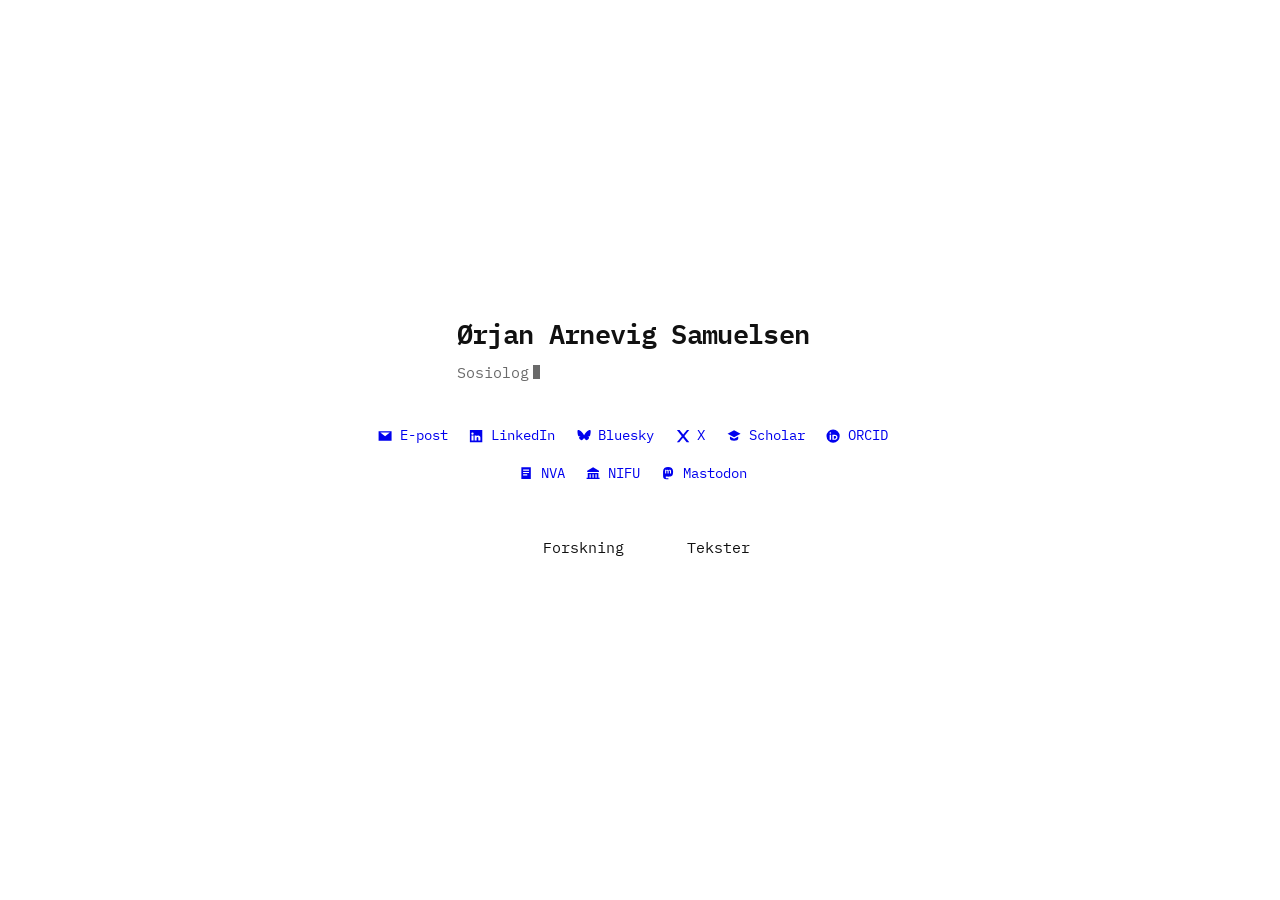
==== commit 9233d839: "Add Mastodon link and update text extraction logic" ====
--- a/index.html
+++ b/index.html
@@ -4,268 +4,15 @@
 <meta charset="utf-8">
 <meta name="viewport" content="width=device-width, initial-scale=1">
 <meta name="color-scheme" content="light only">
+<link rel="icon" href="/favicon.svg" type="image/svg+xml">
 <title>Ørjan Arnevig Samuelsen</title>
-<meta name="description" content="Sosiolog. Forsker ved NIFU på skoleledelse, arbeidsmiljø i skolen og surveymetode.">
+<meta name="description" content="Sosiolog. Forsker ved NIFU i Oslo.">
 
 <link rel="preconnect" href="https://fonts.googleapis.com">
 <link rel="preconnect" href="https://fonts.gstatic.com" crossorigin>
 <link href="https://fonts.googleapis.com/css2?family=IBM+Plex+Mono:wght@400;500;600&display=swap" rel="stylesheet">
 
-<style>
-:root{
-  color-scheme: light only;
-  --papir: #ffffff;
-  --blekk: #111111;
-  --gra:   #6a6a6a;
-  --bla:   #0000ee;
-  --strek: #dcdcdc;
-  --mono:  'IBM Plex Mono', ui-monospace, 'SFMono-Regular', Menlo, Consolas, monospace;
-}
-
-*{ box-sizing:border-box }
-
-html, body{
-  background:var(--papir) !important;
-  color:var(--blekk) !important;
-}
-@media (prefers-color-scheme: dark){
-  html, body{ background:var(--papir) !important; color:var(--blekk) !important }
-  h1, p, .trigger{ color:var(--blekk) !important }
-}
-html{
-  -webkit-text-size-adjust:100%;
-  scrollbar-gutter:stable;   /* plassen til rullefeltet står alltid av, så
-                                 innholdet ikke rykker sidelengs når det
-                                 skrus av og på under bevegelsen */
-}
-
-body{
-  margin:0;
-  font-family:var(--mono);
-  font-size:15px;
-  line-height:1.7;
-}
-
-/* ---- Scenen ---- */
-.stage{
-  max-width:38em;
-  margin:0 auto;
-  padding:0 1.25rem 5rem;
-  padding-top:calc(50vh - 9em);
-  text-align:center;
-  overflow:hidden;
-  transition:padding-top .68s cubic-bezier(.19,.72,.22,1);
-}
-.stage.open{ padding-top:2.5rem }
-
-/* Skinnen holder forsiden og teksten i samme kolonne.
-   Når en tekst åpnes, flyttes hele kolonnen opp som ett stykke:
-   forsiden går ut over kanten, teksten kommer opp i stedet. */
-.rail{
-  transition:transform .62s cubic-bezier(.5,.02,.3,1);
-  will-change:transform;
-}
-
-/* ---- Tittelen ---- */
-.masthead{ display:inline-block; text-align:left }
-
-h1{
-  font-size:21px;
-  font-weight:600;
-  letter-spacing:-.025em;
-  line-height:1.35;
-  margin:0;
-}
-
-.sub{
-  font-size:14px;
-  font-weight:400;
-  color:var(--gra);
-  margin:.55em 0 0;
-}
-
-.cursor{
-  display:inline-block;
-  width:.5em; height:.95em;
-  background:var(--gra);
-  vertical-align:-.12em;
-  margin-left:.25em;
-  animation:blink 1.1s steps(1) infinite;
-}
-@keyframes blink{ 50%{ opacity:0 } }
-
-@media (min-width:560px){
-  h1{ font-size:27px }
-  .sub{ font-size:15px }
-}
-
-/* ---- Lenkerad ---- */
-.links{
-  margin:2.9em 0 0;
-  padding:0;
-  list-style:none;
-  display:flex;
-  flex-wrap:wrap;
-  justify-content:center;
-  gap:.9em 1.6em;
-  font-size:13.5px;
-}
-.links a{
-  color:var(--bla);
-  text-decoration:none;
-  display:inline-flex;
-  align-items:center;
-  gap:.55em;
-  border-bottom:1px solid transparent;
-}
-.links a:visited{ color:var(--bla) }
-@media (hover:hover){ .links a:hover{ border-bottom-color:var(--bla) } }
-.links a:focus-visible{ outline:1px dotted var(--bla); outline-offset:3px }
-
-.mark{ width:1.05em; height:1.05em; display:block; flex:none; fill:var(--bla) }
-
-/* ---- Menyvalgene ---- */
-.actions{
-  margin:3.2em 0 0;
-  padding:0;
-  list-style:none;
-  display:flex;
-  flex-wrap:wrap;
-  justify-content:center;
-  gap:.8em 2.4em;
-  font-size:15px;
-}
-
-.trigger{
-  background:none;
-  border:0;
-  padding:0 0 0 1.8em;
-  font:inherit;
-  color:var(--blekk);
-  cursor:pointer;
-  position:relative;
-}
-.trigger::before{
-  content:"\25B6";
-  position:absolute;
-  left:0;
-  font-size:.78em;
-  top:.2em;
-  color:var(--bla);
-  opacity:0;
-  transition:opacity .12s;
-}
-.trigger[aria-expanded="true"]::before{ opacity:1 }
-.trigger:focus-visible::before{ opacity:1 }
-@media (hover:hover){ .trigger:hover::before{ opacity:1 } }
-.trigger:focus-visible{ outline:1px dotted var(--blekk); outline-offset:4px }
-
-/* ---- Panelene ---- */
-.panel{
-  display:none;
-  opacity:0;
-  transform:translateY(6px);
-  transition:opacity .5s .12s, transform .5s .12s;
-  padding-top:3em;
-  text-align:left;
-}
-.panel.showing{ display:block }
-.panel.shown{ opacity:1; transform:none }
-
-.panel p{ margin:0 0 1.1em; max-width:60ch }
-.panel a{ color:var(--bla) }
-.panel a:visited{ color:#551a8b }
-
-hr{ border:0; border-top:1px solid var(--strek); margin:0 0 2.6em }
-
-.pub{ margin:0 0 1.4em }
-.pub .t{ margin:0 }
-.pub .m{ margin:0; color:var(--gra); font-size:13px }
-
-/* Knapp som ser ut som en lenke. Brukes til tekster som ligger her,
-   fordi en ekte lenke fanges opp av enkelte appvisninger. */
-.lenke{
-  background:none;
-  border:0;
-  padding:0;
-  font:inherit;
-  color:var(--bla);
-  text-decoration:underline;
-  cursor:pointer;
-  text-align:left;
-}
-.lenke:focus-visible{ outline:1px dotted var(--bla); outline-offset:2px }
-
-/* ---- Leseren: teksten overtar siden ---- */
-.reader{
-  display:none;
-  text-align:left;
-  padding-top:2.5rem;
-}
-.reader.vises{ display:block }
-
-.tilbake{
-  background:none;
-  border:0;
-  padding:0;
-  font:inherit;
-  font-size:13.5px;
-  color:var(--bla);
-  cursor:pointer;
-  margin:0 0 3em;
-}
-.tilbake:hover{ text-decoration:underline }
-
-.tekst{ display:none }
-.tekst.vises{ display:block }
-
-.tekst h2:focus{ outline:none }
-.tekst h2{
-  font-size:20px;
-  font-weight:600;
-  letter-spacing:-.02em;
-  line-height:1.4;
-  margin:0 0 .5em;
-}
-.tekst .kilde{
-  color:var(--gra);
-  font-size:13px;
-  margin:0 0 2.6em;
-}
-.tekst p{ margin:0 0 1.2em; font-size:15.5px; line-height:1.85; max-width:34em }
-.tekst .ingress{ font-weight:500 }
-
-.tekst h3{
-  font-size:15.5px;
-  font-weight:600;
-  margin:2.8em 0 1.1em;
-  max-width:34em;
-}
-
-.tekst blockquote{
-  margin:1.8em 0;
-  padding-left:1.2em;
-  border-left:2px solid var(--strek);
-  color:var(--gra);
-  max-width:34em;
-}
-.tekst blockquote p{ margin:0 }
-
-.tekst sup{ font-size:.7em; vertical-align:super; line-height:0 }
-
-.tekst .fot{
-  margin-top:3em;
-  padding-top:1.6em;
-  border-top:1px solid var(--strek);
-  max-width:34em;
-}
-.tekst .fot p{ font-size:13px; line-height:1.7; color:var(--gra); margin:0 0 .6em }
-.tekst p:last-child{ margin-bottom:0 }
-
-@media (prefers-reduced-motion:reduce){
-  *{ animation:none !important; transition:none !important }
-}
-</style>
+<link rel="stylesheet" href="/style.css">
 </head>
 <body>
 
@@ -295,7 +42,7 @@
         </svg>
         LinkedIn</a></li>
 
-      <li><a href="https://bsky.app/profile/sivertohn.bsky.social" target="_blank" rel="noopener noreferrer">
+      <li><a href="https://bsky.app/profile/orjansamuelsen.no" target="_blank" rel="noopener noreferrer">
         <svg class="mark" viewBox="0 0 24 24" aria-hidden="true">
           <path d="M12 10.5C10.4 7.6 6.9 3.4 4 2.2 1.9 1.3.8 2.1.8 4.2c0 1.9.6 6.1 1 6.8.9 1.7 2.9 2.2 4.7 1.9-2.4.5-4.4 1.6-1.7 4.6 2.7 3 5.5.5 7.2-2.3 1.7 2.8 4.5 5.3 7.2 2.3 2.7-3 .7-4.1-1.7-4.6 1.8.3 3.8-.2 4.7-1.9.4-.7 1-4.9 1-6.8 0-2.1-1.1-2.9-3.2-2C17.1 3.4 13.6 7.6 12 10.5z"/>
         </svg>
@@ -332,6 +79,12 @@
           <path d="M12 2l10 6v2H2V8l10-6zM3 12h18v8h2v2H1v-2h2v-8zm3 2v6h2v-6H6zm5 0v6h2v-6h-2zm5 0v6h2v-6h-2z"/>
         </svg>
         NIFU</a></li>
+
+      <li><a href="https://mastodon.social/@orjansamuelsen" rel="me noopener noreferrer" target="_blank">
+        <svg class="mark" viewBox="0 0 24 24" aria-hidden="true" fill-rule="evenodd">
+          <path d="M12 1.5c5 0 8.5 2.4 8.5 7.8 0 3.2-.4 6.1-2 7.4-1.5 1.2-3.8 1.4-6.4 1.4-2 0-4-.2-4-.2v1.9c0 .8.6 1 1.5 1h3v1.8H9C5.5 22.6 3.5 20.8 3.5 17V9.3c0-5.4 3.5-7.8 8.5-7.8zM7 6.5v6h1.8V8.9c0-.9.4-1.3 1.1-1.3.8 0 1.2.5 1.2 1.5v3.4h1.8V9.1c0-1 .4-1.5 1.2-1.5.7 0 1.1.4 1.1 1.3v3.6H17V8.7c0-1.5-.8-2.3-2.2-2.3-1 0-1.7.4-2.1 1.1-.4-.7-1.1-1.1-2-1.1-.9 0-1.5.3-1.9 1v-.9z"/>
+        </svg>
+        Mastodon</a></li>
 
     </ul>
 
@@ -467,146 +220,22 @@
 
       <div class="pub">
         <p class="t">2022. <a href="https://sosiologen.no/debatt/eggehvite-og-eggeplomme/" target="_blank" rel="noopener noreferrer">Eggehvite og eggeplomme</a></p>
-        <p class="m">Sosiologen, innlegg. <button class="lenke" data-tekst="eggehvite-og-eggeplomme">Les her</button></p>
+        <p class="m">Sosiologen, innlegg. <a class="lenke" href="/tekster/eggehvite-og-eggeplomme.html">Les her</a></p>
       </div>
       <div class="pub">
         <p class="t">2022. <a href="https://sosiologen.no/debatt/den-teorilose-sosiologien/" target="_blank" rel="noopener noreferrer">Den teoriløse sosiologien</a></p>
-        <p class="m">Sosiologen, kronikk. <button class="lenke" data-tekst="teorilose-sosiologien">Les her</button></p>
+        <p class="m">Sosiologen, kronikk. <a class="lenke" href="/tekster/teorilose-sosiologien.html">Les her</a></p>
       </div>
     </section>
 
   </div><!-- /forside -->
 
   <!-- ============ LESEREN ============
-       Én <article> per tekst. id-en er adressen:
-       orjansamuelsen.no/#om-a-telle -->
+       Tom beholder. Innholdet hentes fra filene i tekster/
+       når man klikker, slik at hver tekst har sin egen adresse. -->
   <div class="reader" id="reader">
     <button class="tilbake" id="tilbake">&#8592; Tilbake</button>
-
-    <article class="tekst" id="teorilose-sosiologien">
-      <h2>Den teoriløse sosiologien</h2>
-      <p class="kilde">2022. Sosiologen, kronikk.</p>
-
-      <p class="ingress">Mangel på teoriutvikling i norsk sosiologi er et stort problem. Problemorientert empirisme, økende fragmentering og dagens tellekantsystem er noen av grunnene til at teoriutvikling er nærmest umulig. Det er på tide at det skjer noe.</p>
-
-      <p>Vi trenger mer teori i norsk sosiologi. I 2009 besluttet Norges forskningsråd å oppnevne et særskilt panel for en helhetlig evaluering av norsk sosiologi. Den gang ble man kraftig kritisert for å undergrave sosiologisk teoriutvikling til fordel for såkalt problemorientert empirisme.</p>
-
-      <p>Åtte år senere, i 2017, bestemte Norges forskningsråd igjen å oppnevne et panel for en fornyet gjennomgang av sosiologien og for å følge opp den foregående evalueringen. Det viste seg imidlertid at svært lite hadde endret seg. Norsk sosiologi er rett og slett pinlig svake når det kommer til teori og teoriutvikling.</p>
-
-      <p>Gjør det noe da? Hvorfor er teori så viktig? Først og fremst er teori viktig fordi det gir oss muligheten til å begripe den virkeligheten vi er en del av. Teori gjør det nemlig mulig å konstruere lover, utarbeide prinsipper og registrere regelmessigheter. Teori tilbyr rett og slett en oversikt og en mening til det empiriske kaoset vi lever i, den hjelper oss å se. Uten teori kan knapt vitenskapen klassifiseres som noe mer enn en ansamling eksperimentelle resultater.</p>
-
-      <h3>Problemorientert empirisme</h3>
-
-      <p>Slik jeg ser det er hovedutfordringen med norsk sosiologi i dag at alt for lite forskning kan sies å være relevant for sosiologi som fag.</p>
-
-      <p>Intensjonen er nemlig ikke alltid å komme med disiplinrelevante forskningsspørsmål, men å komme med forskningsspørsmål som er av samfunnsmessig nytte, fra et velferdsstatlig perspektiv, og som forhåpentligvis bidrar til å løse konkrete sosiale problemer. At dette ikke alene vekker større furore, fatter jeg ikke. Man er så opptatt av at forskningen skal være dagsaktuell og kunne anvendes til noe positivt at utviklingen av sosiologi som vitenskapelig disiplin havner i bakleksa.</p>
-
-      <p>Kunnskap som indirekte kan bidra til å løse sosiale problemer er vel og bra, men kunnskap er kunnskap, selv om ingen sosiale problemer blir løst. Ikke for å glemme at det også gjerne er vanskelig å i dag konkret definere hva slags kunnskap som i fremtiden mulig kan bidra til å løse sosiale problemer, ja hva et sosialt problem i det hele tatt er. Det er kunnskapen i seg selv som bør ilegges et utilitaristisk preg, ikke kunnskapens samfunnsmessige anvendbarhet.</p>
-
-      <p>Det er kanskje først og fremst den norske sosiologen Vilhelm Aubert (1922–1988) som bør ha skylden for at den desidert største retningen innen norsk sosiologi i dag er problemorientert empirisme. Aubert er kjent for å være opptatt av viktigheten av strenge predikasjoner, sanseerfaring og generell nærhet til samfunnet. Problemene til sosiologien skulle stamme fra utenfor selve forskningsmiljøet, mente han (Kalleberg, 2000). Se eksempelvis dette sitatet:</p>
-
-      <blockquote><p>The aim is frequently to correct something that is unfortunate, dangerous, inefficient, unjust – or to support some existing condition which is threatened, such as stable democracy and rule of law (Aubert, 1985, s. 116, sitert i Kalleberg, 2000, s. 404–405).</p></blockquote>
-
-      <p>Dette er sjokkerende nok i seg selv. Ingen ønsker seg en abstrakt sosiologi totalt løsrevet fra virkeligheten, men det er også viktig å huske på at samfunnet først og fremst skal være et objekt for undersøkelse og ikke motsatt. Samfunnet skal ikke ha innflytelse over sosiologien sine valg av metoder, teorier eller forskningsspørsmål. I det minste ikke på en åpenbar måte.</p>
-
-      <p>Når sosiologisk forskning nærmest utelukkende reduseres ned til å kun omfavne et sterkt begrenset historisk og geografisk område, såkalte bindestrekssosiologier, er det ikke veldig overraskende at man sitter igjen med både fragmentering og en mangel på total forståelse av hva det sosiale faktisk innebærer. Historisk kjennetegnes jo sosiologien av at den tar for seg hva som skjer på tvers av tid og rom, på tvers av institusjoner og på tvers av sektorer, at den nettopp ikke sier seg fornøyd med å kun undersøke enkeltinstitusjoner eller enkeltsektorer.</p>
-
-      <h3>En lite produktiv definisjon</h3>
-
-      <p>Når det kommer til hva teori er, finner man en nokså vanlig og innarbeidet definisjon hos Jeffrey Alexander. Alexander (1987, s. 2) definerer teori som en generalisering adskilt fra detaljer, altså som en abstraksjon adskilt fra en konkret case. Problemet med en slik definisjon, som alt for mange ser ut til å se bort fra, er at beskrivelser av en konkret case, for eksempel hva presidenten i Chrysler gjør, konsekvent ikke blir definert som teori. Det er kun når man ser på hva presidenter i bilselskaper gjør, i flertall, at teori på magisk vis oppstår.</p>
-
-      <p>Så klart en beskrivelse av hva presidenten i Chrysler gjør er teori. Det er ikke mulig å hevde noe annet så lenge du ikke også tar til orde for at vi mennesker har en form for ikke-teoretisk «ren» tilgang til virkeligheten. Alexander sin definisjon legger begrensninger for teoriutvikling ved at han indirekte tar til orde for at man ikke skal kunne stille spørsmål omkring enkeltstående deler av virkeligheten. Hva presidenten i Chrysler gjør bør med andre ord tas for gitt.</p>
-
-      <p>Rent teoretisk bør den enkeltstående casen være like interessant som de mange. Et lite avvik er i utgangspunktet nok til å motbevise en hel teori. Når den teoretiske forståelsen derimot nærmest utelukkende defineres ut fra numerisk hyppighet, og ikke også ut fra de kvalitative egenskapene ved de enkeltstående delene, reduserer man det teoretiske ambisjonsnivået betraktelig. Resultatet er som oftest en utmagret teori skapt for å kunne muliggjøre en dekning av så mange som mulig. Små avvik blir sett på som uforståelige og avfeid som individuelle, eller enda verre, subjektive forskjeller.</p>
-
-      <p>Teoretisering handler altså ikke kun om numerisk hyppighet, men også om dens kvalitative innhold, altså selve tolkningen eller persepsjonen av det empiriske objektet. Den opprinnelige misnøyen mot «stor» teori var først og fremst rettet mot dens rigide egenrådige form og mangel på presisjon. Løsningen på dette er imidlertid ikke å slutte med teoriutvikling, men å finne bedre teoretiske løsninger.</p>
-
-      <h3>Teori eller empiri?</h3>
-
-      <p>Det er hovedsakelig utvikling av ny teori som fører faget sosiologi fremover. Slik jeg ser det er teori viktigere enn empiri i den forstand at teoretiske forståelser, uansett hvor uriktige de er, alltid vil tilby menneskeheten mer enn en fasit som ingen forstår. Dette betegner en realitet som vitenskapen aldri vil komme unna, uansett hvor mye den forsøker. Jo lavere abstraksjonsnivå man befinner seg på, jo mindre er det også mulig å forstå. Det kan godt være den teoretiske forståelsen man disponerer er totalt feil, men det representerer i det minste en forståelse, eller verdensanskuelse om du vil, og ikke et teoretisk tomrom.</p>
-
-      <p>Man kan gjerne, som empirikere ofte gjør, hevde at teori er meningsløs uten en fot i virkeligheten. Problemet er bare at det har en mening i den forstand at det representerer en de facto forståelse. Du kan si det er så meningsløst du bare vil, men det hjelper ikke når folk tror på det.<sup>1</sup> Det er også, blant annet derfor, teoriutvikling er så utrolig viktig. Man bør nemlig ikke si seg fornøyd med den teoretiske forståelsen man til enhver tid besitter.</p>
-
-      <p>Som Archer (1995, s. 30) blant annet har påpekt er det empiristiske synet på at kunnskap utelukkende oppnås gjennom sanseerfaringer beviselig feil. Mennesker som reflekterende vesener er ikke empirikere, snarere tvert imot, noe som innebærer at empirisme heller ikke er den tilstrekkelige måten å forstå mennesker på. Vi er nemlig langt mer enn enkle produkter av andre sine sanser.</p>
-
-      <p>Når sosiologien blir såpass empirisk ensrettet som den er i dag reduserer man aksjonsradiusen hvor det er mulig å stille kritiske og interessante spørsmål. Resultatet er som oftest en grå, kjedelig og forutsigbar vitenskapelig disiplin. Jeg er på ingen måte den første som sier det. Dette er ikke et problem som oppstod i går. Når skal det skje noe?</p>
-
-      <p>Mangel på teoriutvikling er dog ikke bare et norsk fenomen, men også et internasjonalt problem. Dagens generasjon sosiologer befinner seg i en svært annerledes verden enn sine forgjengere. Ideene bak det vi kaller moderne sosiologisk teori i dag, som eksempelvis fransk strukturalisme og poststrukturalisme som Bourdieu og Foucault, er over 50 år gamle (Lizardo, 2020). Moderne sosiologisk teori er knapt noe som eksisterer i det hele tatt.</p>
-
-      <p>Masterstudenter vil også i mange tilfeller bli frarådet å skrive rene teoretiske masteroppgaver i sosiologi, ofte også med ganske god grunn. Dette fordi man, dersom man er uheldig og blir tildelt «feil» sensor, kan risikere en svært svak karakter utelukkende fordi man har skrevet en ren teoretisk oppgave. Ikke for å glemme hvilken ulempe man setter seg selv i på arbeidsmarkedet når graden er fullført og oppgaven er levert. Det er jo ikke slik at det akkurat flommer over av vitenskapelige posisjoner for teoriinteresserte sosiologer. Selv høyt anselige vitenskapelige institutter har i dag problemer med å se verdien i teoretisk kompetanse.</p>
-
-      <h3>Sosiologi i praksis</h3>
-
-      <p>Det skal sies at den gjengse empiriker på ingen måte opererer uten teoretiske begreper og kategorier i utforskningen av den empiriske verden. Utfordringen er likevel at man ofte må ta disse begrepene og kategoriene for gitt for at empirisk forskning i det hele tatt skal være mulig. Man kan nemlig ikke problematisere alt. En teoretiker derimot har ikke de samme begrensningene.</p>
-
-      <p>Men empiri kan jo brukes til å falsifisere teoretiske antagelser? Ja, absolutt. Problemet er bare at man svært sjeldent erstatter det teoretiske tomrommet som naturlig nok må oppstå i kjølvannet av enhver falsifisering. Intensjonen er jo som oftest ikke å konstruere en ny og forbedret helhetlig teoretisk forståelse, men å identifisere hull ved den bestående forståelsen.</p>
-
-      <p>En såkalt abduktiv tilnærming, med fokus på produktive anomalier, slik den skisseres hos Vassenden (2018), kan sees på som en delvis løsning. Dette fordi fokuset eksplisitt er på den teoretiske erkjennelsen. Det er også en slik tilnærming jeg selv mener man bør ta i bruk når det kommer til ren teoriutvikling. Dette fordi man aktivt søker å forbedre og erstatte de bestående teoretiske antagelsene man til enhver tid besitter, i motsetning til å kun falsifisere dem. Som Swedberg (2016) sier: før teori kommer teoretisering.</p>
-
-      <p>Jeg mener sosiologien bør legge til rette for at man skal kunne stille interessante, intrikate og dristige spørsmål ved det mest sosialt grunnleggende. Dagens paradigme hindrer dette i stor grad. Målet er jo ny erkjennelse, ny viten. Mange vil kanskje si det er mot vitenskapens etos, men jeg er nok ikke den første som har tatt meg selv i å si «dette visste jeg fra før» etter å ha lest empirisk forskning.</p>
-
-      <p>Det er således langt på overtid at vi snakker om verdien av vitenskap, dens grad av originalitet og nyskapenhet. Vi publiserer som aldri før, men får vi bedre kvalitet av det? De økende kravene til publisering og sitering er empirismens beste håndlanger. Teoretikere trenger nemlig tid, mye tid. Originalitet belønnes, etter min mening, ikke i tilstrekkelig grad. Dagens tellekantsystem og finansieringsordninger med fokus på oppdragsforskning og ekstern finansiering favoriserer ikke bare empirisk forskning over teoriutvikling, men også produksjon over kvalitet. Ny viten er noe som må skapes, ikke noe man kan planlegge for så å bare gjøre. Dette gjelder like mye empirisk forskning som teoriutvikling. For at dette skal være mulig trenger man tid, kreativitet og ikke minst forskningsfrihet.</p>
-
-      <p>At det i det hele tatt i Norge i 2022 er behov for å understreke viktigheten av teori i en vitenskapelig disiplin som sosiologi i en kronikk som dette er trist og burde ikke være nødvendig. Jeg mener på ingen måte at vi bør slutte med empirisk forskning, men at teori og teoriutvikling bør være en særs viktig del av enhver vitenskapelig disiplin som ønsker å bli tatt seriøst. Sosiologer bør ikke reduseres til enkle samfunnsforskere. Vi er mye mer enn det.</p>
-
-      <div class="fot">
-        <p>Takk til Sivert Skålvoll Urstad og Gunnar Helle for kommentarer til kronikken.</p>
-        <p>1. Dette må imidlertid ikke sees på som et argument mot empirisk etterprøving, men heller som et argument for teoriutvikling.</p>
-        <p>Referanser: Aakvaag (2008, 2010), Alexander (1987), Archer (1995), Forskningsrådet (2010, 2018), Hagen og Gudmundsen (2011), Kalleberg (2000), Lizardo (2020), Swedberg (2012, 2016), Vassenden (2018). Fullstendig referanseliste i <a href="https://sosiologen.no/debatt/den-teorilose-sosiologien/" target="_blank" rel="noopener noreferrer">originalen hos Sosiologen</a>.</p>
-      </div>
-    </article>
-
-    <article class="tekst" id="eggehvite-og-eggeplomme">
-      <h2>Eggehvite og eggeplomme</h2>
-      <p class="kilde">2022. Sosiologen, innlegg.</p>
-
-      <p class="ingress">Svar på Henriette Lauvhaug Nybakke og Stine Agnete Ingebrigtsen sin kritikk av kronikken «Den teoriløse sosiologien».</p>
-
-      <p>I sitt <a href="https://sosiologen.no/debatt/har-teori-mer-verdi-enn-empiri/" target="_blank" rel="noopener noreferrer">motsvar</a> til kronikken min uttrykker stipendiatene Henriette Lauvhaug Nybakke og Stine Agnete Ingebrigtsen at de ble provoserte over det de karakteriserer som <em>en nådeløs kritikk av den problemorienterte empirismen og bindestrekssosiologien</em>. Til dette vil jeg si at jeg setter stor pris på engasjementet deres og for at kronikken min faktisk klarte å vekke litt følelser og ikke ble forbigått i stillhet. Dette er likevel det eneste ved teksten deres jeg klarer å sette pris på.</p>
-
-      <p>Nybakke og Ingebrigtsen reagerer blant annet på at jeg stiller teori og empiri opp mot hverandre som om det er en konkurranse. Men er det ikke det da? Teori står jo til soleklart tap? Hvor mange sosiologer er det i dag som arbeider med teoriutvikling? Empirikerne vinner på alle mulige kalkulerbare parametere. Det er bare å gratulere.</p>
-
-      <p>Nybakke og Ingebrigtsen peker videre på at vi trenger både teori og empiri. No shit, Sherlock? Jeg har aldri tatt til orde for at sosiologi kun bør bestå av teori. For å fortsette på deres metafor: <em>det blir ikke et helt egg uten eggehvite og eggeplomme, selv om du liker eggehviten best</em>. Sett bort fra det åpenbare faktum at teori selvsagt burde få æren av å få være den mer spennende og fargerike eggeplommen, og ikke bli tildelt den kjedelige og litt trauste eggehviten, er jeg på ingen måte uenig i dette.</p>
-
-      <p>Utfordringen er bare at det i dag knapt eksisterer eggehvite, altså teori eller teoriutvikling, i det hele tatt. Vi drukner nemlig i empiri. En slik idealistisk og virkelighetsfjern relativisering, som jeg opplever at Nybakke og Ingebrigtsen holder på med i sitt motsvar, hadde gjort selv det franske borgerskapet stolt. Kronikken min var ment som et aktivistisk bidrag og som en kritikk av den faktiske tilstanden innad norsk sosiologi anno 2022, og ikke som et bidrag i en metadiskusjon à la teori versus empiri.</p>
-
-      <p>«Hvis en slavisk følger den ene uten å inkludere den andre går en glipp av noe», skriver Nybakke og Ingebrigtsen. Helt enig. Der empiriløs teori er tom og teoriløs empiri er blind, er det vel ikke urimelig å karakterisere norsk sosiologi som i alle fall litt svaksynt?<sup>1</sup></p>
-
-      <p>Relativiseringen til Nybakke og Ingebrigtsen stopper imidlertid ikke der. De spør seg også om ikke hva som er interessant for et fagfelt til en viss grad er subjektivt. <em>Hvem</em> skal ha den makten, spør de. Hørte jeg riktig? Hvem? Den makten skal selvsagt tilfalle det beste faglige argumentet. <em>Hvem</em> som kommer med dette, bør være totalt irrelevant.</p>
-
-      <p>Det overrasker meg videre at Nybakke og Ingebrigtsen anser abstrakte teorier som mer forvirrende enn å finne frem i mylderet av motsigende konkrete empiriske resultater. Men hver sin smak.</p>
-
-      <p>Jeg kan dog langt på vei si meg enig med Nybakke og Ingebrigtsen i deres antydning, slik jeg tolker det, at teoriutvikling innebærer stor fallhøyde. Det er riktig at det ofte er en tynn linje mellom genialitet og galskap. Likevel, det betyr ikke at vi bør frastå fra å begi oss ut på en slik risikabel og eksotisk utflukt. Det er jo nettopp her potensialet ligger. Nybakke og Ingebrigtsen virker derimot å heller foretrekke å sitte hjemme i trygge omgivelser og skåle til middelmådigheten. Igjen, hver sin smak.</p>
-
-      <p>Nybakke og Ingebrigtsen tar også til orde for at det ikke er noen forskjell mellom disiplinrelevante forskningsspørsmål og forskningsspørsmål som først og fremst søker å løse konkrete sosiale problemer.</p>
-
-      <p>«Sosiologi er læren om samfunnet», skriver de. Jasså? Samfunnsvitenskap er kanskje læren om samfunnet. Sosiologi derimot, er fundert på ideen om at det er noe særegent ved det sosiale som skiller seg fra eksempelvis det psykologiske eller det biologiske. Sosiologer sin hovedoppgave er således, etter min mening, å bidra til en utvidet forståelse av det sosiale, ikke å skape en bedre verden. Vi er ikke politikere. Selvsagt, en tilstrekkelig tro på vitenskapelig kunnskap vil alltid, med litt velvilje, kunne tolkes som et samfunnsmessig gode.</p>
-
-      <h3>Den problemorienterte empirismen og bindestrekssosiologien</h3>
-
-      <p>Nybakke og Ingebrigtsen hevder videre at bindestrekssosiologien bidrar til å skape en helhetlig forståelse av det sosiale. På hvilken måte da? Jeg forstår ikke hvordan dette er mulig å hevde. Det er først og fremst sosiologer hvis kjennetegn <em>ikke</em> konsentrerer seg kun om isolerte bindestreker, men tar for seg det <em>generelle</em> ved det sosiale, som eksempelvis Bourdieu, Habermas, Giddens, Foucault, Durkheim, Marx, Weber, Merton, Parsons, Berger og Luckmann, Beck og Elster, som utvilsomt har bidratt mest til faget sosiologi som helhet.</p>
-
-      <p>Nybakke og Ingebrigtsen skriver også at de ønsker en begrunnelse på hvorfor forskningen i norsk sosiologi ikke er viktig for sosiologifaget. Slik jeg skrev i kronikken min skyldes dette, for det første, at «norsk sosiologi», slik den er utformet i dag, nærmest utelukkende består av en form for problemorientert empirisme som har liten eller ingen innflytelse på sosiologisk teoriutvikling. For det andre er den svært praksisrettet, grunnet oppdragsforskningens natur, altså er kunnskapen som oftest utformet på en slik måte at velferdsstaten Norge skal kunne ta politiske beslutninger på grunnlag av nettopp denne kunnskapen. Staten Norge sin hovedprioritet er ikke sosiologi, forståelig nok.</p>
-
-      <p>For å bruke en referanse de fleste sosiologer kjenner til. Sosiologisk kunnskap <em>ovenfra og ned</em> kan være relevant og bidra innenfor mange ulike forskningsfelt. Absolutt. Det viser blant annet Nybakke og Ingebrigtsen selv med sin forskning på legemiddelhåndtering. Likevel, det betyr ikke at den nevnte forskningen alltid vil ha en tilbakevirkende kraft <em>nedenfra og opp</em> på den sosiologiske kunnskapen i seg selv. Snarere tvert imot. Det er nettopp en slik kraft jeg i min kronikk etterlyser i større grad.</p>
-
-      <p>Det skal sies at jeg ikke mener at dette alltid må være en målsetning. Sosiologer trenger ikke å hele tiden arbeide med superrelevante sosiologiske problemstillinger. Jeg skulle bare ønske at flere gjorde det, litt oftere.</p>
-
-      <h3>Mangel på kritiske spørsmål</h3>
-
-      <p>Nybakke og Ingebrigtsen lurer også på hvilken måte empirinær sosiologi begrenser kritiske spørsmål. Empirinær sosiologi, slik den er i dag, begrenser for det første kritiske spørsmål ved at den kun tar for seg et svært begrenset historisk og geografisk område. Kritiske spørsmål sin aksjonsradius er på den måten åpenbart redusert. Det vil være absurd å hevde noe annet. For det andre reduserer empirinær sosiologi kritiske spørsmål ved at hva som konkret sees på som tilstrekkelig for å kunne tilfredsstille kravene til såkalt «ny forskning» er langt lavere. Din empiri vil på en måte alltid være din empiri, og du vil alltid kunne støtte deg på at ingen andre enn kun deg har studert akkurat denne seksjonen av tid og rom. Dette fordrer latskap, enkle svar og produksjon over kunnskapsutvikling. Å kunne stå imot slike strukturelle insentiver krever en helt ekstraordinær individuell innsats. Jeg sier ikke at det er umulig. Det er bare svært utfordrende.</p>
-
-      <p>For det tredje handler det om synet på kunnskap. Her skal jeg prøve å være kort. Hvordan empirikere, til forskjell fra teoretikere, i større grad er tvunget til å bruke dyrebar tid og energi på å kvalitetssikre eller å gjøre rede for vurderingen av sitt forskningsobjekt fremfor å faktisk kritisk vurdere sitt forskningsobjekt. Hvordan man i tradisjonen etter Popper valgte å heller ta i bruk falsifikasjon over verifikasjon, slik at man i større grad støttet seg på ferdig utarbeidede metodiske manualer fremfor individuell rasjonalitet og logikk. Hvordan empirisk forskning i lys av sin eksistens som oftest må anta et epistemisk naivt standpunkt der empiri helliggjøres som et, i alle fall delvis, ikke-teoretisk faktum. Og hvordan empirisk forskning i alt for stor grad antar at alt som kan forstås kun kan forstås gjennom egne sanser og personlig erfaring fremfor fornuft og tenkning. Ja, hvordan den observerbare empiriske virkeligheten bokstavelig talt er mindre enn den teoretiske.</p>
-
-      <p>Nybakke og Ingebrigtsen skriver til slutt at de ikke ønsker en ugunstig splittelse mellom teoretikere og empirikere, og at man heller bør dra nytte av hverandres forståelser og arbeid. Dette er ikke mindre enn fantastiske nyheter. Da kan jeg endelig slå meg til ro med at utbyttingen omsider er over, og at empirikerne fremover skal bidra like mye til teoriutvikling som teoretikerne historisk har bidratt til empirisk forskning.</p>
-
-      <p>Med vennlig hilsen<br>En nonsjalant skrivebordssosiolog</p>
-
-      <div class="fot">
-        <p>1. Aakvaag, G. C. (2008). <em>Moderne sosiologisk teori</em>. Abstrakt forlag.</p>
-      </div>
-    </article>
-
+    <div id="tekstholder"></div>
   </div>
 
   </div><!-- /rail -->
@@ -617,7 +246,6 @@
 const stage   = document.getElementById('stage');
 const forside = document.getElementById('forside');
 const reader  = document.getElementById('reader');
-const tekster = [...reader.querySelectorAll('.tekst')];
 const items   = [...document.querySelectorAll('.trigger')];
 let aapen = null;        // åpent panel
 let leser = null;        // åpen tekst
@@ -656,6 +284,7 @@
     /* Bytte fra et annet panel: lukk det gamle helt, så åpne det nye */
     if (aapen){
       const forrige = items.find(k => k.getAttribute('aria-controls') === aapen.id);
+      if (panel.id === 'p-tekst') fyllUtdrag();
       lukkPanel(aapen, forrige, () => aapnePanel(panel, knapp));
       aapen = panel;
       return;
@@ -664,6 +293,7 @@
     /* Første åpning: menyen flytter seg først, teksten kommer etter */
     stage.classList.add('open');
     aapen = panel;
+    if (panel.id === 'p-tekst') fyllUtdrag();
     setTimeout(() => aapnePanel(panel, knapp), 340);
   });
 });
@@ -671,18 +301,22 @@
 /* ---------- Leseren ----------
    Én bevegelse: kolonnen med forsiden og teksten flyttes opp med
    nøyaktig forsidens høyde. Når den er fremme, fjernes forsiden og
-   forskyvningen i samme øyeblikk, så teksten blir stående der den er. */
-const rail = document.getElementById('rail');
+   forskyvningen i samme øyeblikk, så teksten blir stående der den er.
+
+   Teksten hentes fra sin egen fil i tekster/, slik at hver tekst har
+   en ekte adresse som Google kan indeksere for seg. Feiler hentingen,
+   for eksempel hvis siden åpnes som en løs fil uten server, følges
+   lenken på vanlig måte i stedet. */
+const rail   = document.getElementById('rail');
+const holder = document.getElementById('tekstholder');
+const hentet = {};                      // husker tekster som alt er lastet
 
 function settSkinne(y, med){
   rail.style.transition = med ? '' : 'none';
   rail.style.transform  = y === null ? '' : 'translateY(' + y + 'px)';
-  if (!med) rail.offsetHeight;               // tvinger nettleseren til å ta det med en gang
-}
-
-/* Kjører opprydningen i det bevegelsen faktisk er ferdig, ikke etter en
-   klokke som kan bomme med noen millisekunder. Timeren er bare en
-   sikkerhet hvis transitionend aldri kommer. */
+  if (!med) rail.offsetHeight;
+}
+
 function naarFerdig(fn){
   let gjort = false;
   const kjor = e => {
@@ -696,25 +330,25 @@
   setTimeout(kjor, 800);
 }
 
-/* Desimalpresis høyde. offsetHeight runder til hele piksler, og da
-   stemmer ikke avstanden med det som fjernes etterpå. */
 function hoyde(el){ return el.getBoundingClientRect().height; }
 
-function visTekst(id){
-  const t = tekster.find(a => a.id === id);
-  if (!t || leser) return false;
-
-  window.scrollTo(0, 0);
-  tekster.forEach(a => a.classList.toggle('vises', a === t));
-  reader.classList.add('vises');
-  stage.classList.add('open');
-
+async function hentTekst(url){
+  if (hentet[url]) return hentet[url];
+  const svar = await fetch(url);
+  if (!svar.ok) throw new Error('fant ikke ' + url);
+  const doc = new DOMParser().parseFromString(await svar.text(), 'text/html');
+  const art = doc.querySelector('article.tekst');
+  if (!art) throw new Error('ingen tekst i ' + url);
+  hentet[url] = art.outerHTML;
+  return hentet[url];
+}
+
+function apneSkinne(){
   const topp = 40;
   const h    = hoyde(forside);
   const vei  = Math.max(window.innerHeight - topp, h + topp);
 
   reader.style.marginTop = (vei - h) + 'px';
-
   document.body.style.overflow = 'hidden';
   settSkinne(0, false);
   requestAnimationFrame(() => settSkinne(-vei, true));
@@ -726,60 +360,99 @@
     settSkinne(null, false);
     settSkinne(null, true);
   });
-
-  /* Fokus til overskriften, ellers står skjermleseren igjen på forsiden
-     som nettopp forsvant. tabindex="-1" gjør at den kan få fokus uten
-     å havne i tabrekkefølgen. */
-  const tittel = t.querySelector('h2');
+}
+
+async function visTekst(url){
+  if (leser) return false;
+  let kode;
+  try { kode = await hentTekst(url); }
+  catch (e) { return false; }          // lar lenken gå som vanlig
+
+  holder.innerHTML = kode;
+  const art = holder.querySelector('article.tekst');
+  if (art) art.classList.add('vises');
+
+  window.scrollTo(0, 0);
+  reader.classList.add('vises');
+  stage.classList.add('open');
+  apneSkinne();
+
+  const tittel = holder.querySelector('h2');
   if (tittel){
     tittel.setAttribute('tabindex','-1');
     setTimeout(() => tittel.focus({ preventScroll:true }), 60);
+    document.title = tittel.textContent + ' — Ørjan Arnevig Samuelsen';
   }
 
-  leser = id;
+  leser = url;
   return true;
 }
 
 function skjulTekst(){
   if (!leser) return;
   leser = null;
+  document.title = 'Ørjan Arnevig Samuelsen';
 
   window.scrollTo(0, 0);
+
+  /* Lukk panelet og senk forsiden tilbake til midten mens den fortsatt
+     er utenfor skjermen. Uten overgang, så det ikke blir en bevegelse
+     til ved siden av den vi holder på med. */
+  stage.style.transition = 'none';
+  if (aapen){
+    const knapp = items.find(k => k.getAttribute('aria-controls') === aapen.id);
+    if (knapp) knapp.setAttribute('aria-expanded','false');
+    aapen.classList.remove('shown','showing');
+    aapen.hidden = true;
+    aapen = null;
+  }
+  stage.classList.remove('open');
   forside.style.display = '';
-
-  const topp = 40;
-  const h    = hoyde(forside);
-  const vei  = Math.max(window.innerHeight - topp, h + topp);
-
+  stage.offsetHeight;                       // tvinger ny beregning nå
+
+  /* Mål hvor forsiden havner i sin hvilestilling, og regn ut hvor langt
+     kolonnen må stå forskjøvet for at teksten skal bli stående i ro. */
+  const topp   = 40;
+  const railY  = rail.getBoundingClientRect().top;
+  const h      = hoyde(forside);
+  const mt     = Math.max(0, window.innerHeight - railY - h);
+  const start  = topp - (railY + h + mt);
+
+  reader.style.marginTop = mt + 'px';
   document.body.style.overflow = 'hidden';
-  reader.style.marginTop = (vei - h) + 'px';
-  settSkinne(-vei, false);
+  settSkinne(start, false);
   requestAnimationFrame(() => settSkinne(0, true));
 
   naarFerdig(() => {
     reader.classList.remove('vises');
     reader.style.marginTop = '0px';
+    holder.innerHTML = '';
+    document.body.style.overflow = '';
+    stage.style.transition = '';
+    settSkinne(null, false);
+    settSkinne(null, true);
     const t = items.find(k => k.getAttribute('aria-controls') === 'p-tekst');
     if (t) t.focus();
-    document.body.style.overflow = '';
-    settSkinne(null, false);
-    settSkinne(null, true);
   });
 }
 
-/* Adressen brukes hvis nettleseren tillater det. I sandkasser uten
-   egen adresse hoppes den delen over, og alt annet virker som før. */
+
+/* Adressen settes til den ekte filbanen, så nettleserens tilbakeknapp
+   virker og lenken kan deles. Er History-API-et sperret, som i enkelte
+   sandkasser, hoppes den delen over og leseren virker likevel. */
 let kanHistorikk = true;
 try { history.replaceState(history.state, '', location.href); }
 catch (e) { kanHistorikk = false; }
 let pushet = false;
 
-function aapneTekst(id){
-  if (!visTekst(id)) return;
+async function aapneTekst(url){
+  const ok = await visTekst(url);
+  if (!ok) return false;
   if (kanHistorikk){
-    try { history.pushState({ tekst:id }, '', '#' + id); pushet = true; }
+    try { history.pushState({ tekst:url }, '', url); pushet = true; }
     catch (e) { kanHistorikk = false; }
   }
+  return true;
 }
 
 function lukkTekst(){
@@ -787,36 +460,64 @@
   if (pushet){ pushet = false; history.back(); return; }
   skjulTekst();
   if (kanHistorikk){
-    try { history.replaceState(null, '', location.pathname + location.search); }
-    catch (e) {}
+    try { history.replaceState(null, '', '/'); } catch (e) {}
   }
 }
 
-window.addEventListener('popstate', () => {
-  const id = (location.hash || '').slice(1);
-  if (id && tekster.some(t => t.id === id)){ visTekst(id); pushet = true; }
+window.addEventListener('popstate', e => {
+  const url = e.state && e.state.tekst;
+  if (url){ visTekst(url); pushet = true; }
   else { pushet = false; skjulTekst(); }
 });
 
-document.querySelectorAll('.lenke[data-tekst]').forEach(b => {
-  b.addEventListener('click', () => aapneTekst(b.dataset.tekst));
+/* Klikk på en tekst: prøv å hente den inn. Går det ikke, følges
+   lenken som en helt vanlig lenke til den ekte siden. */
+document.querySelectorAll('a.lenke[href]').forEach(a => {
+  a.addEventListener('click', async e => {
+    if (e.metaKey || e.ctrlKey || e.shiftKey || e.button !== 0) return;
+    e.preventDefault();
+    const ok = await aapneTekst(a.getAttribute('href'));
+    if (!ok) window.location.href = a.getAttribute('href');
+  });
 });
 
 document.getElementById('tilbake').addEventListener('click', lukkTekst);
 
-document.addEventListener('keydown', e => {
-  if (e.key === 'Escape' && leser){ lukkTekst(); return; }
-  if (e.key === 'Escape' && aapen){
-    const knapp = items.find(k => k.getAttribute('aria-controls') === aapen.id);
-    lukkPanel(aapen, knapp);
-    stage.classList.remove('open');
-    aapen = null;
+/* ---------- Utdrag i Tekster-listen ----------
+   Henter første avsnitt fra hver tekstfil og setter det inn under
+   kilden. Gjøres første gang panelet åpnes, ikke ved sidelasting,
+   så forsiden laster like fort som før. Legger du til en ny tekst,
+   kommer utdraget av seg selv. */
+const UTDRAG_LENGDE = 150;
+
+function kortNed(t, maks){
+  t = t.replace(/\s+/g, ' ').trim();
+  if (t.length <= maks) return t;
+  const kutt = t.slice(0, maks);
+  const sisteMellomrom = kutt.lastIndexOf(' ');
+  return kutt.slice(0, sisteMellomrom > 0 ? sisteMellomrom : maks).replace(/[.,;:]$/, '') + ' …';
+}
+
+async function fyllUtdrag(){
+  const panel = document.getElementById('p-tekst');
+  if (panel.dataset.utdrag) return;
+  panel.dataset.utdrag = '1';
+
+  for (const a of panel.querySelectorAll('a.lenke[href]')){
+    try {
+      const kode = await hentTekst(a.getAttribute('href'));
+      const doc  = new DOMParser().parseFromString(kode, 'text/html');
+      const p    = doc.querySelector('p.ingress') ||
+                   [...doc.querySelectorAll('p')].find(x => !x.classList.contains('kilde'));
+      if (!p) continue;
+
+      const ut = document.createElement('p');
+      ut.className = 'utdrag';
+      ut.textContent = kortNed(p.textContent, UTDRAG_LENGDE);
+      a.closest('.pub').appendChild(ut);
+    } catch (e) { /* uten server får vi ingen utdrag, og det er greit */ }
   }
-});
-
-/* Åpne med en gang hvis adressen alt peker på en tekst */
-const start = (location.hash || '').slice(1);
-if (start && tekster.some(t => t.id === start)) visTekst(start);
+}
 </script>
 
 </body>
--- a/style.css
+++ b/style.css
@@ -0,0 +1,266 @@
+:root{
+  color-scheme: light only;
+  --papir: #ffffff;
+  --blekk: #111111;
+  --gra:   #6a6a6a;
+  --bla:   #0000ee;
+  --strek: #dcdcdc;
+  --mono:  'IBM Plex Mono', ui-monospace, 'SFMono-Regular', Menlo, Consolas, monospace;
+}
+
+*{ box-sizing:border-box }
+
+html, body{
+  background:var(--papir) !important;
+  color:var(--blekk) !important;
+}
+@media (prefers-color-scheme: dark){
+  html, body{ background:var(--papir) !important; color:var(--blekk) !important }
+  h1, p, .trigger{ color:var(--blekk) !important }
+}
+html{
+  -webkit-text-size-adjust:100%;
+  scrollbar-gutter:stable;   /* plassen til rullefeltet står alltid av, så
+                                 innholdet ikke rykker sidelengs når det
+                                 skrus av og på under bevegelsen */
+}
+
+body{
+  margin:0;
+  font-family:var(--mono);
+  font-size:15px;
+  line-height:1.7;
+}
+
+/* ---- Scenen ---- */
+.stage{
+  max-width:38em;
+  margin:0 auto;
+  padding:0 1.25rem 5rem;
+  padding-top:calc(50vh - 9em);
+  text-align:center;
+  overflow:hidden;
+  transition:padding-top .68s cubic-bezier(.19,.72,.22,1);
+}
+.stage.open{ padding-top:2.5rem }
+
+/* Skinnen holder forsiden og teksten i samme kolonne.
+   Når en tekst åpnes, flyttes hele kolonnen opp som ett stykke:
+   forsiden går ut over kanten, teksten kommer opp i stedet. */
+.rail{
+  transition:transform .62s cubic-bezier(.5,.02,.3,1);
+  will-change:transform;
+}
+
+/* ---- Tittelen ---- */
+.masthead{ display:inline-block; text-align:left }
+
+h1{
+  font-size:21px;
+  font-weight:600;
+  letter-spacing:-.025em;
+  line-height:1.35;
+  margin:0;
+}
+
+.sub{
+  font-size:14px;
+  font-weight:400;
+  color:var(--gra);
+  margin:.55em 0 0;
+}
+
+.cursor{
+  display:inline-block;
+  width:.5em; height:.95em;
+  background:var(--gra);
+  vertical-align:-.12em;
+  margin-left:.25em;
+  animation:blink 1.1s steps(1) infinite;
+}
+@keyframes blink{ 50%{ opacity:0 } }
+
+@media (min-width:560px){
+  h1{ font-size:27px }
+  .sub{ font-size:15px }
+}
+
+/* ---- Lenkerad ---- */
+.links{
+  margin:2.9em 0 0;
+  padding:0;
+  list-style:none;
+  display:flex;
+  flex-wrap:wrap;
+  justify-content:center;
+  gap:.9em 1.6em;
+  font-size:13.5px;
+}
+.links a{
+  color:var(--bla);
+  text-decoration:none;
+  display:inline-flex;
+  align-items:center;
+  gap:.55em;
+  border-bottom:1px solid transparent;
+}
+.links a:visited{ color:var(--bla) }
+@media (hover:hover){ .links a:hover{ border-bottom-color:var(--bla) } }
+.links a:focus-visible{ outline:1px dotted var(--bla); outline-offset:3px }
+
+.mark{ width:1.05em; height:1.05em; display:block; flex:none; fill:var(--bla) }
+
+/* ---- Menyvalgene ---- */
+.actions{
+  margin:3.2em 0 0;
+  padding:0;
+  list-style:none;
+  display:flex;
+  flex-wrap:wrap;
+  justify-content:center;
+  gap:.8em 2.4em;
+  font-size:15px;
+}
+
+.trigger{
+  background:none;
+  border:0;
+  padding:0 0 0 1.8em;
+  font:inherit;
+  color:var(--blekk);
+  cursor:pointer;
+  position:relative;
+}
+.trigger::before{
+  content:"\25B6";
+  position:absolute;
+  left:0;
+  font-size:.78em;
+  top:.2em;
+  color:var(--bla);
+  opacity:0;
+  transition:opacity .12s;
+}
+.trigger[aria-expanded="true"]::before{ opacity:1 }
+.trigger:focus-visible::before{ opacity:1 }
+@media (hover:hover){ .trigger:hover::before{ opacity:1 } }
+.trigger:focus-visible{ outline:1px dotted var(--blekk); outline-offset:4px }
+
+/* ---- Panelene ---- */
+.panel{
+  display:none;
+  opacity:0;
+  transform:translateY(6px);
+  transition:opacity .5s .12s, transform .5s .12s;
+  padding-top:3em;
+  text-align:left;
+}
+.panel.showing{ display:block }
+.panel.shown{ opacity:1; transform:none }
+
+.panel p{ margin:0 0 1.1em; max-width:60ch }
+.panel a{ color:var(--bla) }
+.panel a:visited{ color:#551a8b }
+
+hr{ border:0; border-top:1px solid var(--strek); margin:0 0 2.6em }
+
+.pub{ margin:0 0 1.4em }
+.pub .t{ margin:0 }
+.pub .m{ margin:0; color:var(--gra); font-size:13px }
+
+/* Knapp som ser ut som en lenke. Brukes til tekster som ligger her,
+   fordi en ekte lenke fanges opp av enkelte appvisninger. */
+.lenke{
+  background:none;
+  border:0;
+  padding:0;
+  font:inherit;
+  color:var(--bla);
+  text-decoration:underline;
+  cursor:pointer;
+  text-align:left;
+}
+.lenke:focus-visible{ outline:1px dotted var(--bla); outline-offset:2px }
+
+/* ---- Leseren: teksten overtar siden ---- */
+.reader{
+  display:none;
+  text-align:left;
+  padding-top:2.5rem;
+}
+.reader.vises{ display:block }
+
+.tilbake{
+  background:none;
+  border:0;
+  padding:0;
+  font:inherit;
+  font-size:13.5px;
+  color:var(--bla);
+  cursor:pointer;
+  margin:0 0 3em;
+}
+.tilbake:hover{ text-decoration:underline }
+
+.tekst{ display:none }
+.tekst.vises{ display:block }
+
+.tekst h2:focus{ outline:none }
+.tekst h2{
+  font-size:20px;
+  font-weight:600;
+  letter-spacing:-.02em;
+  line-height:1.4;
+  margin:0 0 .5em;
+}
+.tekst .kilde{
+  color:var(--gra);
+  font-size:13px;
+  margin:0 0 2.6em;
+}
+.tekst p{ margin:0 0 1.2em; font-size:15.5px; line-height:1.85; max-width:34em }
+.tekst .ingress{ font-weight:500 }
+
+.tekst h3{
+  font-size:15.5px;
+  font-weight:600;
+  margin:2.8em 0 1.1em;
+  max-width:34em;
+}
+
+.tekst blockquote{
+  margin:1.8em 0;
+  padding-left:1.2em;
+  border-left:2px solid var(--strek);
+  color:var(--gra);
+  max-width:34em;
+}
+.tekst blockquote p{ margin:0 }
+
+.tekst sup{ font-size:.7em; vertical-align:super; line-height:0 }
+
+.tekst .fot{
+  margin-top:3em;
+  padding-top:1.6em;
+  border-top:1px solid var(--strek);
+  max-width:34em;
+}
+.tekst .fot p{ font-size:13px; line-height:1.7; color:var(--gra); margin:0 0 .6em }
+.tekst p:last-child{ margin-bottom:0 }
+
+@media (prefers-reduced-motion:reduce){
+  *{ animation:none !important; transition:none !important }
+}
+
+/* ---- Enkelttekstsider (tekster/*.html) ---- */
+.stage.enkelttekst{
+  padding-top:3rem;
+  text-align:left;
+  overflow:visible;
+}
+.stage.enkelttekst .tilbake{
+  display:inline-block;
+  margin:0 0 3.5em;
+  text-decoration:none;
+}
+.stage.enkelttekst .tekst{ display:block }
